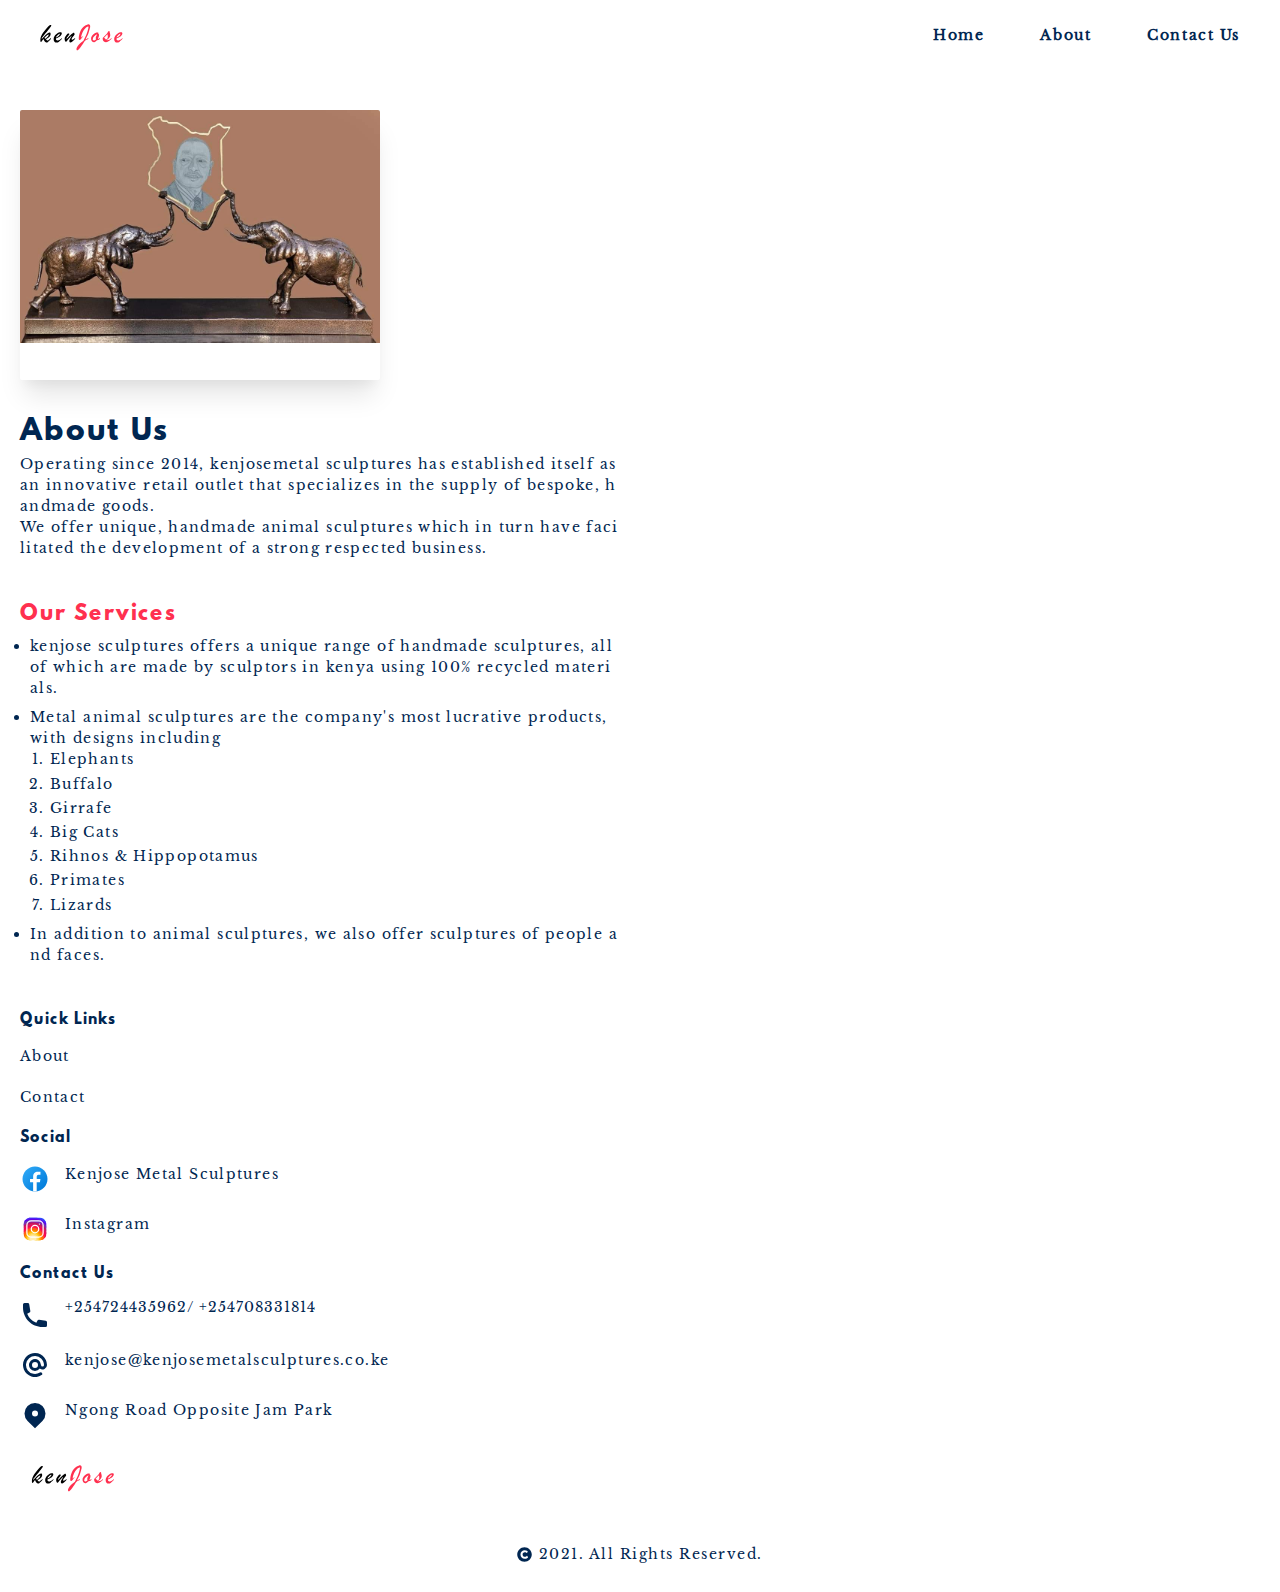
==== about.html @ 7106ee6b "Cleaned up the files for a push" ====
<!DOCTYPE html>
<html lang="en">

<head>
    <meta charset="UTF-8">
    <meta http-equiv="X-UA-Compatible" content="IE=edge">
    <meta name="viewport" content="width=device-width, initial-scale=1.0">
    <title>About | KenJoseMetalSculptures</title>
    <link rel="preconnect" href="https://fonts.googleapis.com">
    <link rel="preconnect" href="https://fonts.gstatic.com" crossorigin>
    <link href="https://fonts.googleapis.com/css2?family=Fira+Sans:wght@300;400;500;900&family=Imprima&display=swap"
        rel="stylesheet">
    <link rel="stylesheet" href="assets/css/style.css">
</head>

<body>

    <!-- header section -->
    <div class="container">

        <header class="header">

            <a href="index.html" class="brand">
                <img src="/assets/images/logos/Artboard 1@2x.svg" alt="logo image">

            </a>

            <img src="/assets/images/icons/menu.svg" alt="menu icon" class="menu">

            <nav class="navigation">
                <ul>
                    <li>
                        <a href="index.html">
                            <img src="/assets/images/icons/home.svg" alt="home icon" class="nav-icons">
                            home
                        </a>
                    </li>

                    <li>
                        <a href="about.html">
                            <img src="/assets/images/icons/about.svg" alt="about icon" class="nav-icons">
                            about
                        </a>
                    </li>

                    <li>
                        <a href="contact.html">
                            <img src="/assets/images/icons/contact.svg" alt="contact icon" class="nav-icons">
                            contact us
                        </a>
                    </li>
                </ul>
            </nav>
        </header>
    </div>

    <!-- main section  -->
    <main class="main">

        <div class="container">
            <div class="col">
                <div class="media about-us">
                    <div class="media-item">
                        <img src="/assets/images/elephant_kenya.jpg" alt="buffalo image">
                    </div>

                    <div class="media-body">
                        <h2 class="h2 about_head">
                            about us
                        </h2>
                        <p>
                            Operating since 2014, kenjosemetal sculptures has established itself as an innovative
                            retail
                            outlet that specializes in the supply of bespoke, handmade goods.
                            <br>
                            We offer unique, handmade animal sculptures which in turn have facilitated the
                            development
                            of a strong respected business.
                        </p>
                    </div>
                </div>
            </div>

            <div class="col">
                <div class="media about-services">
                    <div class="media-body">
                        <h3 class="media-head">
                            our services
                        </h3>

                        <ul class="services">
                            <li>
                                kenjose sculptures offers a unique range of handmade sculptures, all of which are made
                                by sculptors in kenya using 100% recycled materials.
                            </li>
                            <li>
                                Metal animal sculptures are the company's most lucrative products, with designs
                                including
                                <ul class="inner-services">
                                    <li>elephants</li>
                                    <li>buffalo</li>
                                    <li>girrafe</li>
                                    <li>big cats</li>
                                    <li>rihnos & hippopotamus</li>
                                    <li>primates</li>
                                    <li>lizards</li>

                                </ul>
                            </li>

                            <li>
                                In addition to animal sculptures, we also offer sculptures of people and faces.
                            </li>
                        </ul>
                    </div>
                </div>
            </div>
        </div>
    </main>

    <!-- footer section  -->
    <footer class="footer">

        <div class="container">
            <div class="row">
                <div class="col">
                    <div class="quick-links">
                        <h5 class="footer-heading">
                            quick links
                        </h5>

                        <ul>
                            <li>
                                <a href="#">
                                    about
                                </a>
                            </li>
                            <li>
                                <a href="#">
                                    contact
                                </a>
                            </li>
                        </ul>
                    </div>
                </div>

                <div class="col">
                    <div class="quick-links">
                        <h5 class="footer-heading">
                            social
                        </h5>

                        <ul>
                            <li>
                                <a href="https://www.facebook.com/108426881083800/posts/264780918781728/?app=fbl">
                                    <img src="/assets/images/icons/icons8-facebook.svg" alt="facebook icon">
                                    <p>
                                        kenjose metal sculptures
                                    </p>
                                </a>
                            </li>
                            <li>
                                <a href="#">
                                    <img src="/assets/images/icons/icons8-instagram.svg" alt="instagram icon">
                                    <p>
                                        instagram
                                    </p>
                                </a>
                            </li>
                        </ul>
                    </div>
                </div>

                <div class="col">
                    <div class="quick-links">
                        <h5 class="footer-heading">
                            contact us
                        </h5>

                        <ul>
                            <li>
                                <img src="/assets/images/icons/phone.svg" alt="phone icon">
                                <p>
                                    +254724435962/ +254708331814
                                </p>
                            </li>
                            <li class="email">
                                <a href="#">
                                    <img src="/assets/images/icons/mail.svg" alt="mail icon">
                                    <p>
                                        kenjose@kenjosemetalsculptures.co.ke
                                    </p>
                                </a>
                            </li>
                            <li>
                                <a href="#">
                                    <img src="/assets/images/icons/location.svg" alt="location icon">
                                    <p>
                                        Ngong Road opposite Jam park
                                    </p>
                                </a>
                            </li>
                        </ul>
                    </div>
                </div>

                <div class="col">
                    <div class="quick-links">

                        <a href="index.html" class="footer-brand">
                            <img src="/assets/images/logos/Artboard 1@2x.svg" alt="logo image">

                        </a>
                    </div>
                </div>

                <div class="copyright">

                    <img src="/assets/images/icons/copyright-solid (1).svg" alt="copyright icon">
                    <p>
                        2021. all rights reserved.
                    </p>
                </div>
            </div>
        </div>
    </footer>

    <script src="/assets/js/navigation.js"></script>
</body>

</html>
---- assets/css/style.css ----
/* http://meyerweb.com/eric/tools/css/reset/ 
   v2.0 | 20110126
   License: none (public domain)
*/
html,
body,
div,
span,
applet,
object,
iframe,
h1,
h2,
h3,
h4,
h5,
h6,
p,
blockquote,
pre,
a,
abbr,
acronym,
address,
big,
cite,
code,
del,
dfn,
em,
img,
ins,
kbd,
q,
s,
samp,
small,
strike,
strong,
sub,
sup,
tt,
var,
b,
u,
i,
center,
dl,
dt,
dd,
ol,
ul,
li,
fieldset,
form,
label,
legend,
table,
caption,
tbody,
tfoot,
thead,
tr,
th,
td,
article,
aside,
canvas,
details,
embed,
figure,
figcaption,
footer,
header,
hgroup,
menu,
nav,
output,
ruby,
section,
summary,
time,
mark,
audio,
video {
  margin: 0;
  padding: 0;
  border: 0;
  font-size: 100%;
  font: inherit;
  vertical-align: baseline; }

/* HTML5 display-role reset for older browsers */
article,
aside,
details,
figcaption,
figure,
footer,
header,
hgroup,
menu,
nav,
section {
  display: block; }

body {
  line-height: 1; }

ol,
ul {
  list-style: none; }

blockquote,
q {
  quotes: none; }

blockquote:before,
blockquote:after,
q:before,
q:after {
  content: "";
  content: none; }

table {
  border-collapse: collapse;
  border-spacing: 0; }

@font-face {
  font-family: "league";
  src: local("/assets/fonts/leaguespartan.ttf"), url("/assets/fonts/leaguespartan.ttf"); }

@font-face {
  font-family: "libre";
  src: local("/assets/fonts/LibreBaskerville.ttf"), url("/assets/fonts/LibreBaskerville.ttf"); }

*,
*::before,
*::after {
  box-sizing: border-box;
  font-family: "libre", sans-serif;
  color: #002651; }

h1,
h2,
h3,
h4,
h5,
h6 {
  font-family: "league", sans-serif; }

body {
  font-size: 16px;
  color: #002651;
  font-family: "libre", sans-serif; }

a {
  text-decoration: none; }

.container {
  padding-left: 10px;
  padding-right: 10px; }

.container-fluid {
  padding: 0; }

.row::after {
  content: "";
  display: table;
  clear: both; }

[class*="col-"] {
  width: 100%; }

@media only screen and (min-width: 48em) {
  .container {
    padding-left: 20px;
    padding-right: 20px; }
  [class*="col-"] {
    float: left; }
  .col-1-2 {
    width: 50%; }
  .col-1-3 {
    width: 33.3333%; }
  .col-2-3 {
    width: 66.6666%; } }

@media only screen and (min-width: 48em) {
  .col-1-2 {
    width: 50%; } }

.header {
  height: 70px;
  display: flex;
  justify-content: space-between;
  align-items: center;
  position: sticky;
  z-index: 2; }
  .header .menu {
    height: 40px;
    width: 45px; }
  @media only screen and (min-width: 48em) {
    .header .menu {
      display: none; } }

.brand img {
  width: 100px;
  height: 50px; }
  @media only screen and (min-width: 48em) {
    .brand img {
      width: 120px; } }

.navigation {
  position: absolute;
  top: 0;
  left: 0;
  height: 100vh;
  width: 100vw;
  background: white;
  display: none;
  padding-top: 70px;
  margin-right: -10px;
  margin-left: -10px;
  z-index: -1; }
  .navigation .nav-icons {
    width: 19px;
    height: 19px;
    margin-right: 60px; }
  .navigation ul li {
    padding-left: 25px; }
    .navigation ul li a {
      text-transform: capitalize;
      letter-spacing: 1.57px;
      font-weight: bold;
      font-size: 0.9rem;
      padding: 26px 120px 20px 0;
      outline: none;
      display: flex;
      align-items: center; }
  @media only screen and (min-width: 48em) {
    .navigation {
      display: block;
      height: auto;
      width: auto;
      background: none;
      position: relative;
      padding-top: 0;
      margin-right: 0; }
      .navigation .nav-icons {
        display: none; }
      .navigation ul {
        display: flex;
        align-items: center;
        justify-items: center; }
        .navigation ul li {
          padding-left: 1rem; }
          .navigation ul li a {
            padding: 20px; }
            .navigation ul li a:before {
              width: 0;
              height: 3px;
              border-radius: 3px;
              background: #ff304f;
              content: "";
              display: table;
              position: absolute;
              transition: width 0.4s; }
            .navigation ul li a:hover:before {
              width: 55px; }
          .navigation ul li:hover:last-child a:before {
            width: 100px; } }

.media-item {
  width: 340px;
  height: 240px;
  overflow: hidden;
  box-shadow: rgba(0, 0, 0, 0.1) 0px 20px 25px -5px, rgba(0, 0, 0, 0.04) 0px 10px 10px -5px;
  border-radius: 2px; }
  .media-item img {
    width: 100%;
    object-fit: contain;
    object-position: 50% 50%; }

.media-item-large {
  height: 350px;
  width: 340px;
  overflow: hidden; }

@media only screen and (min-width: 48em) {
  .media-item {
    width: 360px;
    height: 270px; }
  .media-item-large {
    height: 320px;
    width: 340px;
    overflow: hidden; } }

.media {
  margin-top: 2.5rem; }
  .media .media-body .about_head {
    margin-top: 2rem; }
  .media .media-body .media-head {
    font-size: 1.25rem;
    font-weight: 500;
    text-transform: capitalize;
    letter-spacing: 1.94px;
    line-height: 30px;
    color: #ff304f;
    margin-top: 1rem;
    margin-bottom: 1rem; }
  .media .media-body p {
    font-size: 0.9rem;
    letter-spacing: 1.37px;
    line-height: 21px; }
  .media .media-body:last-child {
    margin-bottom: 2.8125rem; }
  @media only screen and (min-width: 48em) {
    .media {
      height: 410px; }
      .media .space-down {
        margin-top: 6rem;
        padding-left: 1rem; }
      .media .media-body:last-child {
        margin-bottom: 1rem; } }

@media only screen and (min-width: 48em) {
  .content .media {
    height: 380px; }
  .about-us {
    height: 450px; }
    .about-us .media-body {
      width: 600px;
      word-break: break-all; }
  .about-services .media-body {
    width: 600px;
    word-break: break-all; }
    .about-services .media-body .media-head {
      margin-bottom: 0.4rem; } }

.footer .quick-links .footer-heading {
  font-size: 0.875rem;
  letter-spacing: 1.01px;
  line-height: 21px;
  text-transform: capitalize;
  margin-bottom: 0.9375rem;
  font-weight: bold; }

.footer .quick-links ul li {
  margin-bottom: 1.25rem;
  display: flex;
  font-size: 0.875rem;
  letter-spacing: 1px; }
  .footer .quick-links ul li a {
    text-transform: capitalize;
    letter-spacing: 1.37px;
    line-height: 21px;
    font-size: 0.875rem;
    display: flex;
    width: 300px;
    color: #002651; }
  .footer .quick-links ul li img {
    width: 30px;
    margin-right: 0.9375rem; }

.footer .quick-links .footer-brand img {
  height: 40px; }

.footer .quick-links .email p {
  text-transform: lowercase;
  word-wrap: break-word;
  width: 280px; }

@media only screen and (min-width: 48em) {
  .footer .quick-links .footer-brand img {
    height: 50px; }
  .footer .quick-links .email p {
    width: 350px; }
  .footer .quick-links ul li a {
    width: 320px; } }

@media only screen and (min-width: 75em) {
  .footer .row .col-roll {
    display: flex; } }

.h2 {
  letter-spacing: 2.02px;
  line-height: 42px;
  font-size: 1.75rem;
  text-transform: capitalize; }

.copyright {
  display: flex;
  justify-content: center;
  margin-top: 2.8125rem;
  margin-bottom: 1.875rem;
  text-align: center;
  font-size: 0.875rem;
  letter-spacing: 1.51px; }
  .copyright img {
    width: 15px;
    height: 15px;
    margin-right: 0.4rem; }
  .copyright p {
    text-transform: capitalize; }

.services {
  font-size: 0.9rem;
  letter-spacing: 1.37px;
  line-height: 21px;
  list-style-type: disc;
  padding-left: 10px; }
  .services .inner-services {
    list-style-type: decimal;
    padding-left: 20px;
    text-transform: capitalize; }
  @media only screen and (min-width: 48em) {
    .services li {
      margin-bottom: 0.5rem; }
    .services .inner-services li {
      margin-bottom: 0.2rem; } }

.contact {
  background: #ff7b8f;
  margin-right: -10px;
  margin-left: -10px;
  padding-left: 10px;
  padding-right: 10px;
  height: 500px;
  padding-top: 50px; }
  .contact ul {
    margin-top: 35px; }
    .contact ul li a {
      display: flex;
      align-items: center;
      margin-top: 15px; }
      .contact ul li a img {
        width: 26px;
        height: 26px;
        margin-right: 15px; }
      .contact ul li a p {
        font-size: 0.9rem;
        letter-spacing: 1.37px;
        text-transform: capitalize;
        color: #002651; }
  @media only screen and (min-width: 48em) {
    .contact {
      margin-right: -20px;
      margin-left: -20px;
      padding-left: 20px;
      padding-right: 20px; } }

.email-form {
  height: 700px;
  width: 99%;
  margin: auto;
  border-radius: 5px;
  box-shadow: 5px 5px 45px rgba(0, 0, 0, 0.3);
  background: white;
  position: relative;
  top: -250px; }
  .email-form h3 {
    font-size: 1.125rem;
    text-transform: capitalize;
    font-weight: 600;
    letter-spacing: 1.76px;
    line-height: 27px;
    margin-left: 26px;
    margin-bottom: 30px;
    padding-top: 30px; }
  .email-form form input[type="text"],
  .email-form form input[type="email"],
  .email-form form textarea {
    height: 43px;
    width: 85%;
    border: 1px solid #e2e2e2;
    border-radius: 5px;
    outline: none;
    padding: 15px;
    margin-bottom: 20px;
    display: block;
    margin-right: auto;
    margin-left: auto;
    letter-spacing: 1.18px;
    line-height: 18px;
    background: #f8f8f8;
    font-family: LibreBaskerville;
    font-size: 0.9rem; }
  .email-form form textarea {
    height: 150px; }
  .email-form form button {
    width: 85%;
    display: block;
    margin: auto;
    letter-spacing: 1.18px;
    line-height: 18px;
    font-size: 0.75rem;
    padding-top: 17px;
    padding-bottom: 17px;
    outline: none;
    border: 1px;
    border-radius: 5px;
    background: #ff304f;
    color: white; }
  .email-form hr {
    margin: auto;
    width: 266px;
    margin-top: 50px;
    margin-bottom: 50px;
    border: 1px solid #e2e2e2; }
  .email-form ul {
    margin-left: 26px;
    letter-spacing: 1.37px; }
    .email-form ul li {
      margin-bottom: 0.9375rem;
      display: flex;
      font-size: 0.875rem; }
      .email-form ul li a {
        color: #002651;
        max-width: 280px;
        text-transform: capitalize;
        line-height: 21px;
        font-size: 0.875rem;
        display: flex; }
        .email-form ul li a p {
          word-wrap: break-word;
          max-width: 260px; }
      .email-form ul li img {
        width: 20px;
        height: 20px;
        margin-right: 0.9375rem; }
  @media only screen and (min-width: 48em) {
    .email-form {
      width: 90%; }
      .email-form form input[type="text"],
      .email-form form input[type="email"],
      .email-form form textarea,
      .email-form form button {
        width: 90%; }
      .email-form ul li a {
        max-width: 350px; }
        .email-form ul li a p {
          max-width: 350px; } }

.margin_bottom {
  position: relative;
  margin-top: -18rem;
  height: 100px;
  width: 100%; }

.content {
  margin-right: 10px;
  margin-left: 10px; }
  @media only screen and (min-width: 48em) {
    .content {
      margin-right: 20px;
      margin-left: 20px; } }
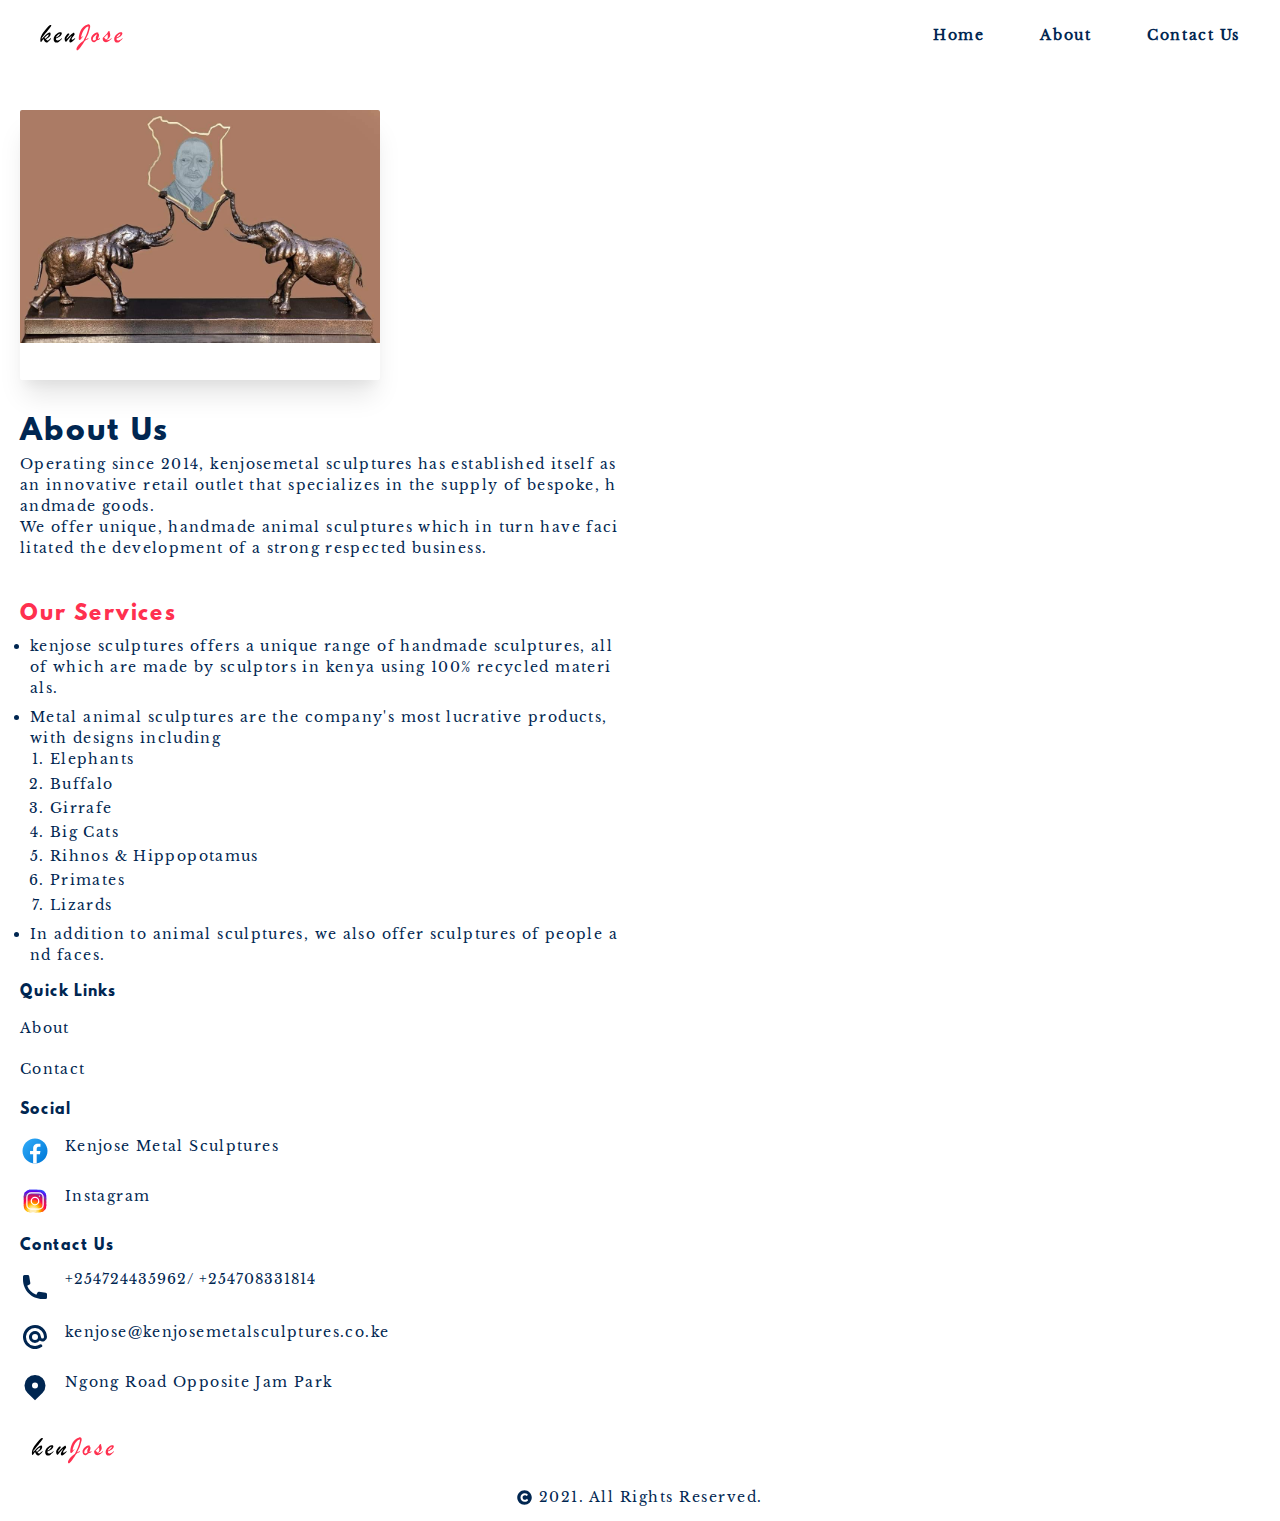
==== commit bb9fc3ae: "Added all components for the small-and-above screen viewport" ====
--- a/about.html
+++ b/about.html
@@ -123,94 +123,95 @@
 
         <div class="container">
             <div class="row">
-                <div class="col">
-                    <div class="quick-links">
-                        <h5 class="footer-heading">
-                            quick links
-                        </h5>
-
-                        <ul>
-                            <li>
-                                <a href="#">
-                                    about
-                                </a>
-                            </li>
-                            <li>
-                                <a href="#">
-                                    contact
-                                </a>
-                            </li>
-                        </ul>
-                    </div>
-                </div>
-
-                <div class="col">
-                    <div class="quick-links">
-                        <h5 class="footer-heading">
-                            social
-                        </h5>
-
-                        <ul>
-                            <li>
-                                <a href="https://www.facebook.com/108426881083800/posts/264780918781728/?app=fbl">
-                                    <img src="/assets/images/icons/icons8-facebook.svg" alt="facebook icon">
+                <div class="col-roll">
+                    <div class="col">
+                        <div class="quick-links">
+                            <h5 class="footer-heading">
+                                quick links
+                            </h5>
+
+                            <ul>
+                                <li>
+                                    <a href="#">
+                                        about
+                                    </a>
+                                </li>
+                                <li>
+                                    <a href="#">
+                                        contact
+                                    </a>
+                                </li>
+                            </ul>
+                        </div>
+                    </div>
+
+                    <div class="col">
+                        <div class="quick-links">
+                            <h5 class="footer-heading">
+                                social
+                            </h5>
+
+                            <ul>
+                                <li>
+                                    <a href="https://www.facebook.com/108426881083800/posts/264780918781728/?app=fbl">
+                                        <img src="/assets/images/icons/icons8-facebook.svg" alt="facebook icon">
+                                        <p>
+                                            kenjose metal sculptures
+                                        </p>
+                                    </a>
+                                </li>
+                                <li>
+                                    <a href="#">
+                                        <img src="/assets/images/icons/icons8-instagram.svg" alt="instagram icon">
+                                        <p>
+                                            instagram
+                                        </p>
+                                    </a>
+                                </li>
+                            </ul>
+                        </div>
+                    </div>
+
+                    <div class="col">
+                        <div class="quick-links">
+                            <h5 class="footer-heading">
+                                contact us
+                            </h5>
+
+                            <ul>
+                                <li>
+                                    <img src="/assets/images/icons/phone.svg" alt="phone icon">
                                     <p>
-                                        kenjose metal sculptures
+                                        +254724435962/ +254708331814
                                     </p>
-                                </a>
-                            </li>
-                            <li>
-                                <a href="#">
-                                    <img src="/assets/images/icons/icons8-instagram.svg" alt="instagram icon">
-                                    <p>
-                                        instagram
-                                    </p>
-                                </a>
-                            </li>
-                        </ul>
-                    </div>
-                </div>
-
-                <div class="col">
-                    <div class="quick-links">
-                        <h5 class="footer-heading">
-                            contact us
-                        </h5>
-
-                        <ul>
-                            <li>
-                                <img src="/assets/images/icons/phone.svg" alt="phone icon">
-                                <p>
-                                    +254724435962/ +254708331814
-                                </p>
-                            </li>
-                            <li class="email">
-                                <a href="#">
-                                    <img src="/assets/images/icons/mail.svg" alt="mail icon">
-                                    <p>
-                                        kenjose@kenjosemetalsculptures.co.ke
-                                    </p>
-                                </a>
-                            </li>
-                            <li>
-                                <a href="#">
-                                    <img src="/assets/images/icons/location.svg" alt="location icon">
-                                    <p>
-                                        Ngong Road opposite Jam park
-                                    </p>
-                                </a>
-                            </li>
-                        </ul>
-                    </div>
-                </div>
-
-                <div class="col">
-                    <div class="quick-links">
-
-                        <a href="index.html" class="footer-brand">
-                            <img src="/assets/images/logos/Artboard 1@2x.svg" alt="logo image">
-
-                        </a>
+                                </li>
+                                <li class="email">
+                                    <a href="#">
+                                        <img src="/assets/images/icons/mail.svg" alt="mail icon">
+                                        <p>
+                                            kenjose@kenjosemetalsculptures.co.ke
+                                        </p>
+                                    </a>
+                                </li>
+                                <li>
+                                    <a href="#">
+                                        <img src="/assets/images/icons/location.svg" alt="location icon">
+                                        <p>
+                                            Ngong Road opposite Jam park
+                                        </p>
+                                    </a>
+                                </li>
+                            </ul>
+                        </div>
+                    </div>
+
+                    <div class="col">
+                        <div class="quick-links">
+                            <a href="index.html" class="footer-brand">
+                                <img src="/assets/images/logos/Artboard 1@2x.svg">
+                            </a>
+                        </div>
+
                     </div>
                 </div>
 
--- a/assets/css/style.css
+++ b/assets/css/style.css
@@ -315,13 +315,11 @@
   .media .media-body:last-child {
     margin-bottom: 2.8125rem; }
   @media only screen and (min-width: 48em) {
-    .media {
-      height: 410px; }
-      .media .space-down {
-        margin-top: 6rem;
-        padding-left: 1rem; }
-      .media .media-body:last-child {
-        margin-bottom: 1rem; } }
+    .media .space-down {
+      margin-top: 6rem;
+      padding-left: 1rem; }
+    .media .media-body:last-child {
+      margin-bottom: 1rem; } }
 
 @media only screen and (min-width: 48em) {
   .content .media {
@@ -378,10 +376,6 @@
   .footer .quick-links ul li a {
     width: 320px; } }
 
-@media only screen and (min-width: 75em) {
-  .footer .row .col-roll {
-    display: flex; } }
-
 .h2 {
   letter-spacing: 2.02px;
   line-height: 42px;
@@ -402,6 +396,11 @@
     margin-right: 0.4rem; }
   .copyright p {
     text-transform: capitalize; }
+  @media only screen and (min-width: 48em) {
+    .copyright {
+      width: 100%;
+      margin: auto;
+      padding: 1rem; } }
 
 .services {
   font-size: 0.9rem;
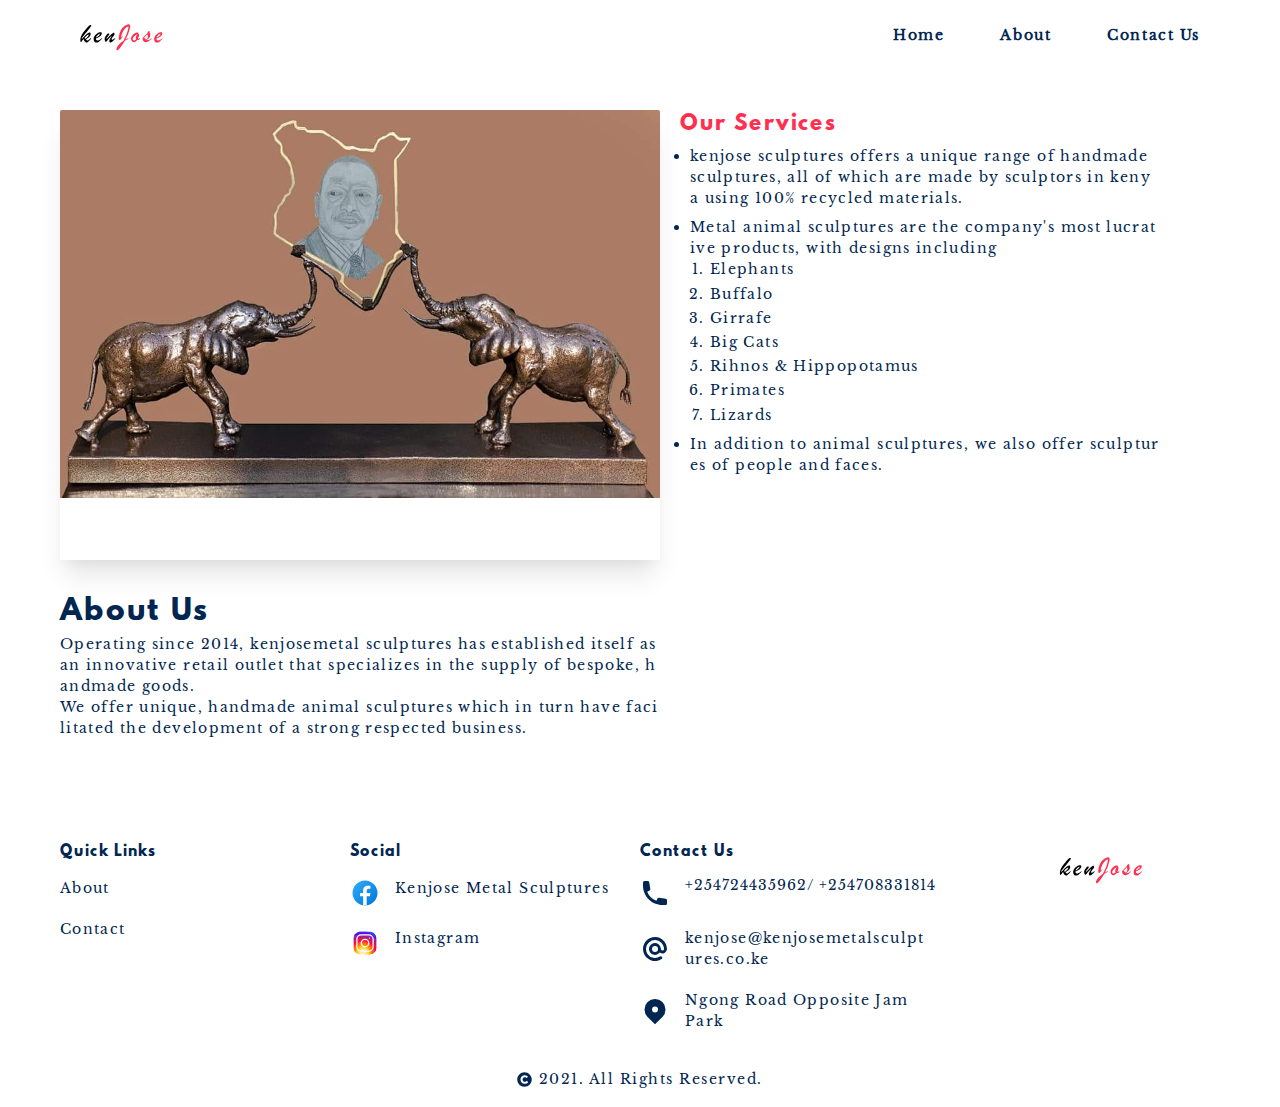
==== commit 0c2224b6: "Added the final components of the largest view" ====
--- a/about.html
+++ b/about.html
@@ -58,7 +58,7 @@
     <main class="main">
 
         <div class="container">
-            <div class="col">
+            <div class="col col-1-2">
                 <div class="media about-us">
                     <div class="media-item">
                         <img src="/assets/images/elephant_kenya.jpg" alt="buffalo image">
@@ -81,7 +81,7 @@
                 </div>
             </div>
 
-            <div class="col">
+            <div class="col col-1-2">
                 <div class="media about-services">
                     <div class="media-body">
                         <h3 class="media-head">
--- a/assets/css/style.css
+++ b/assets/css/style.css
@@ -185,9 +185,16 @@
   .col-2-3 {
     width: 66.6666%; } }
 
-@media only screen and (min-width: 48em) {
+@media only screen and (min-width: 75em) {
+  .col-1-3 {
+    width: 33.3333%; }
+  .col-2-3 {
+    width: 66.6666%; }
   .col-1-2 {
-    width: 50%; } }
+    width: 50%; }
+  .container {
+    max-width: 1200px;
+    margin: auto; } }
 
 .header {
   height: 70px;
@@ -266,9 +273,9 @@
               position: absolute;
               transition: width 0.4s; }
             .navigation ul li a:hover:before {
-              width: 55px; }
+              width: 50px; }
           .navigation ul li:hover:last-child a:before {
-            width: 100px; } }
+            width: 90px; } }
 
 .media-item {
   width: 340px;
@@ -293,6 +300,18 @@
   .media-item-large {
     height: 320px;
     width: 340px;
+    overflow: hidden; } }
+
+@media only screen and (min-width: 75em) {
+  .media-item {
+    width: 360px;
+    height: 280px; }
+    .media-item img {
+      object-fit: cover;
+      object-position: center; }
+  .media-item-large {
+    width: 360px;
+    height: 310px;
     overflow: hidden; } }
 
 .media {
@@ -322,18 +341,29 @@
       margin-bottom: 1rem; } }
 
 @media only screen and (min-width: 48em) {
-  .content .media {
-    height: 380px; }
-  .about-us {
-    height: 450px; }
-    .about-us .media-body {
-      width: 600px;
+  .media.about-us {
+    height: 550px; }
+    .media.about-us .media-body {
+      width: 350px;
       word-break: break-all; }
   .about-services .media-body {
-    width: 600px;
-    word-break: break-all; }
+    width: 380px;
+    word-break: break-all;
+    padding: 0 10px 0 10px; }
     .about-services .media-body .media-head {
       margin-bottom: 0.4rem; } }
+
+@media only screen and (min-width: 75em) {
+  .media.about-us {
+    height: 620px; }
+    .media.about-us .media-item {
+      width: 600px;
+      height: 450px; }
+    .media.about-us .media-body {
+      width: 600px; }
+  .about-services .media-body {
+    width: 500px;
+    margin: 0 30px; } }
 
 .footer .quick-links .footer-heading {
   font-size: 0.875rem;
@@ -369,12 +399,28 @@
   width: 280px; }
 
 @media only screen and (min-width: 48em) {
-  .footer .quick-links .footer-brand img {
-    height: 50px; }
-  .footer .quick-links .email p {
-    width: 350px; }
-  .footer .quick-links ul li a {
-    width: 320px; } }
+  .footer .quick-links {
+    margin-top: 2rem; }
+    .footer .quick-links .footer-brand img {
+      height: 50px; }
+    .footer .quick-links .email p {
+      width: 350px; }
+    .footer .quick-links ul li a {
+      width: 320px; } }
+
+@media only screen and (min-width: 75em) {
+  .footer .row .col-roll {
+    display: flex;
+    flex: 1;
+    margin-top: 5rem; }
+    .footer .row .col-roll .quick-links ul li a {
+      width: 290px;
+      word-wrap: break-all; }
+    .footer .row .col-roll .quick-links .email p {
+      word-wrap: break-all;
+      width: 240px; }
+    .footer .row .col-roll .quick-links .footer-brand img {
+      padding-left: 7rem; } }
 
 .h2 {
   letter-spacing: 2.02px;
@@ -401,6 +447,9 @@
       width: 100%;
       margin: auto;
       padding: 1rem; } }
+  @media only screen and (min-width: 75em) {
+    .copyright {
+      padding: 1.25rem; } }
 
 .services {
   font-size: 0.9rem;
@@ -539,6 +588,9 @@
         max-width: 350px; }
         .email-form ul li a p {
           max-width: 350px; } }
+  @media only screen and (min-width: 75em) {
+    .email-form {
+      width: 80%; } }
 
 .margin_bottom {
   position: relative;
@@ -546,10 +598,15 @@
   height: 100px;
   width: 100%; }
 
-.content {
-  margin-right: 10px;
-  margin-left: 10px; }
-  @media only screen and (min-width: 48em) {
-    .content {
-      margin-right: 20px;
-      margin-left: 20px; } }
+@media only screen and (min-width: 48em) {
+  .content .media {
+    height: 380px; } }
+
+@media only screen and (min-width: 75em) {
+  .content .media {
+    height: 450px; }
+    .content .media .media-item {
+      height: 450px;
+      width: 600px; }
+    .content .media .media-body {
+      width: 500px; } }
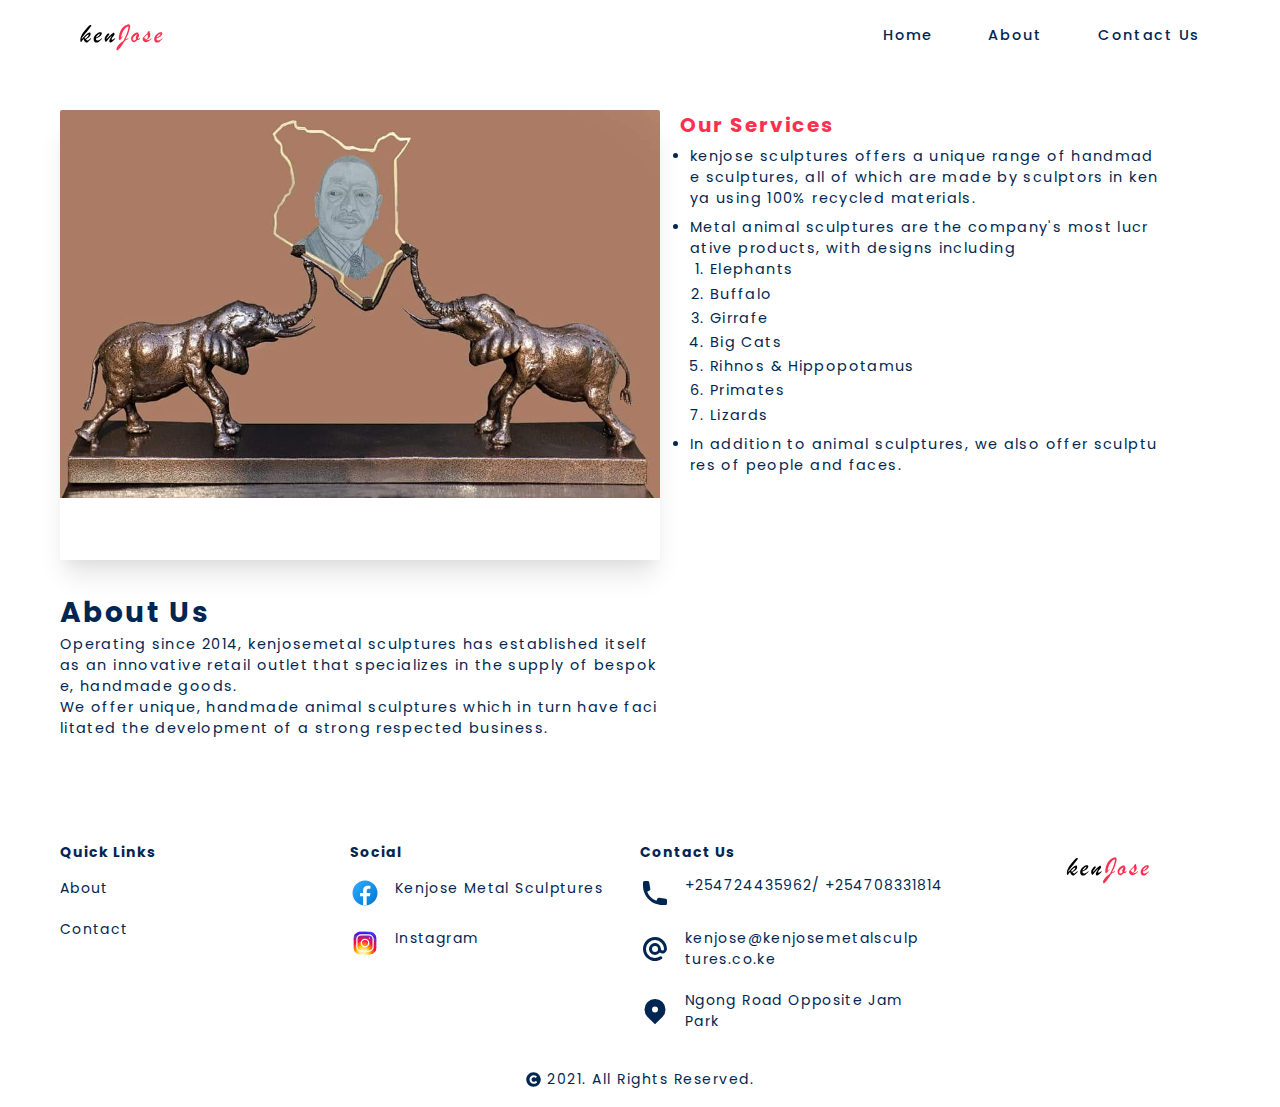
==== commit f3321d14: "Switched fonts" ====
--- a/about.html
+++ b/about.html
@@ -6,10 +6,10 @@
     <meta http-equiv="X-UA-Compatible" content="IE=edge">
     <meta name="viewport" content="width=device-width, initial-scale=1.0">
     <title>About | KenJoseMetalSculptures</title>
+
     <link rel="preconnect" href="https://fonts.googleapis.com">
     <link rel="preconnect" href="https://fonts.gstatic.com" crossorigin>
-    <link href="https://fonts.googleapis.com/css2?family=Fira+Sans:wght@300;400;500;900&family=Imprima&display=swap"
-        rel="stylesheet">
+    <link href="https://fonts.googleapis.com/css2?family=Poppins:wght@400;500;700;900&display=swap" rel="stylesheet">
     <link rel="stylesheet" href="assets/css/style.css">
 </head>
 
--- a/assets/css/style.css
+++ b/assets/css/style.css
@@ -126,19 +126,13 @@
   border-collapse: collapse;
   border-spacing: 0; }
 
-@font-face {
-  font-family: "league";
-  src: local("/assets/fonts/leaguespartan.ttf"), url("/assets/fonts/leaguespartan.ttf"); }
-
-@font-face {
-  font-family: "libre";
-  src: local("/assets/fonts/LibreBaskerville.ttf"), url("/assets/fonts/LibreBaskerville.ttf"); }
-
 *,
 *::before,
 *::after {
   box-sizing: border-box;
-  font-family: "libre", sans-serif;
+  -ms-box-sizing: border-box;
+  -webkit-box-sizing: border-box;
+  font-family: "Poppins", sans-serif;
   color: #002651; }
 
 h1,
@@ -147,12 +141,13 @@
 h4,
 h5,
 h6 {
-  font-family: "league", sans-serif; }
+  font-family: "Poppins", sans-serif;
+  font-weight: 700; }
 
 body {
   font-size: 16px;
   color: #002651;
-  font-family: "libre", sans-serif; }
+  font-family: "Poppins", sans-serif; }
 
 a {
   text-decoration: none; }
@@ -238,7 +233,7 @@
     .navigation ul li a {
       text-transform: capitalize;
       letter-spacing: 1.57px;
-      font-weight: bold;
+      font-weight: 500;
       font-size: 0.9rem;
       padding: 26px 120px 20px 0;
       outline: none;
@@ -320,7 +315,7 @@
     margin-top: 2rem; }
   .media .media-body .media-head {
     font-size: 1.25rem;
-    font-weight: 500;
+    font-weight: 700;
     text-transform: capitalize;
     letter-spacing: 1.94px;
     line-height: 30px;
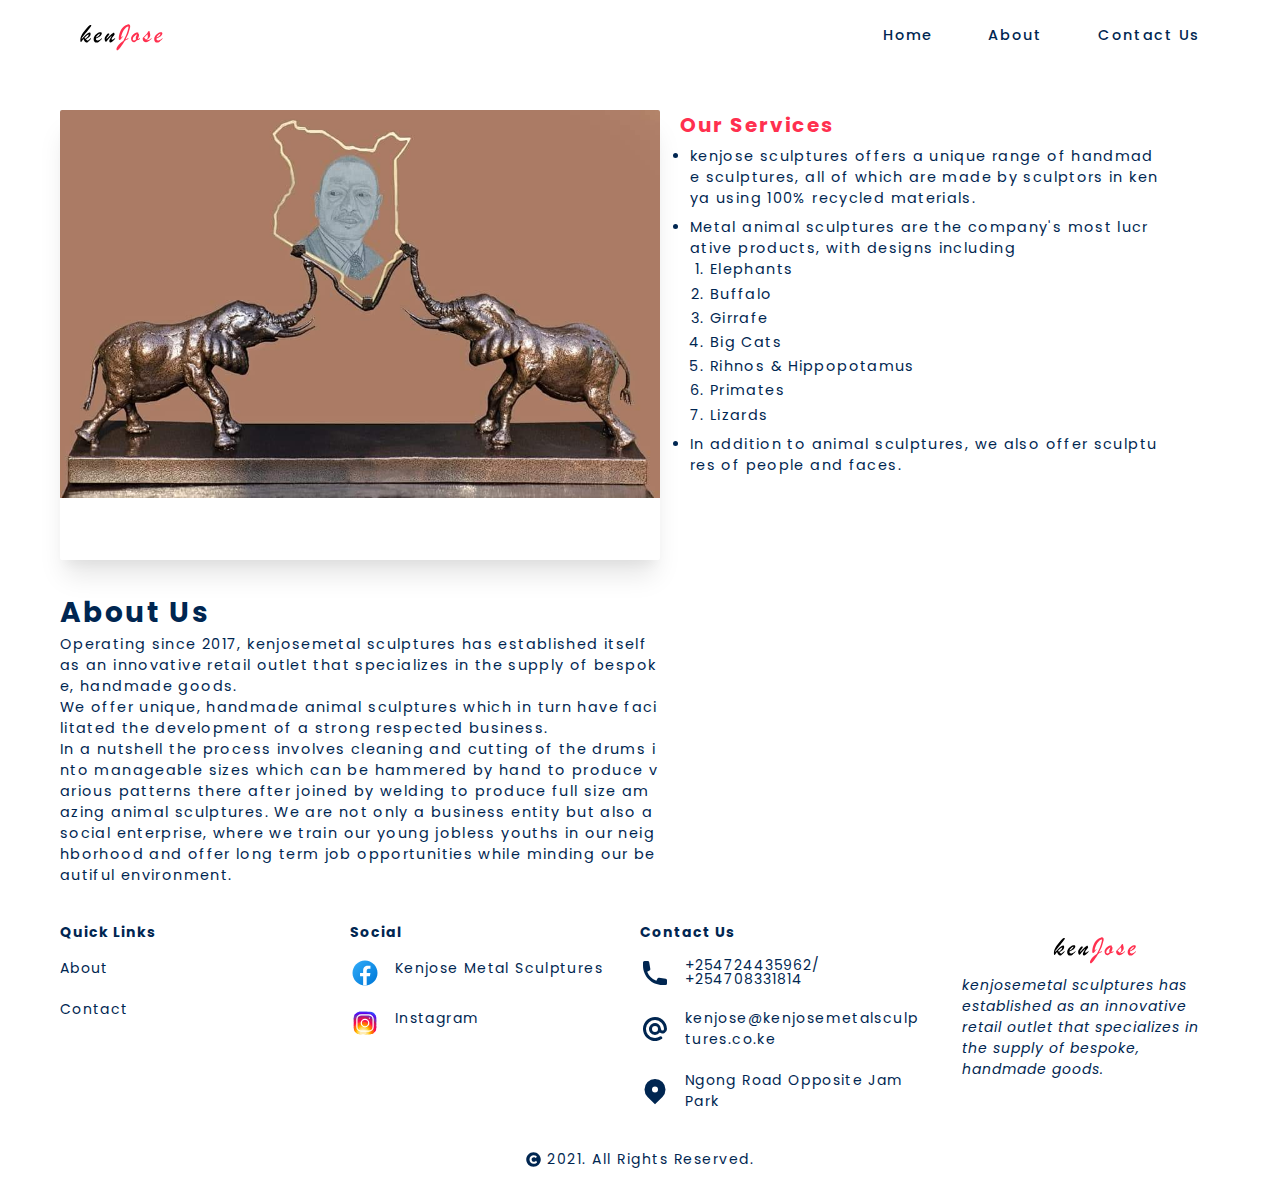
==== commit 1577d8e8: "Edited company details" ====
--- a/about.html
+++ b/about.html
@@ -69,13 +69,15 @@
                             about us
                         </h2>
                         <p>
-                            Operating since 2014, kenjosemetal sculptures has established itself as an innovative
-                            retail
-                            outlet that specializes in the supply of bespoke, handmade goods.
+                            Operating since 2017, kenjosemetal sculptures has established itself as an innovative retail outlet that specializes in the supply of bespoke, handmade goods.
                             <br>
                             We offer unique, handmade animal sculptures which in turn have facilitated the
-                            development
-                            of a strong respected business.
+                            development of a strong respected business.
+                            
+                        </p>
+                        <p>
+                            In a nutshell the process involves cleaning and cutting of the drums into manageable sizes which can be hammered by hand to produce various patterns there after joined by welding to produce full size amazing animal sculptures.
+                            We are not only a business entity but also a social enterprise, where we train our young jobless youths in our neighborhood and offer long term job opportunities while minding our beautiful environment.
                         </p>
                     </div>
                 </div>
@@ -119,7 +121,7 @@
     </main>
 
     <!-- footer section  -->
-    <footer class="footer">
+    <footer class="footer about-footer">
 
         <div class="container">
             <div class="row">
@@ -194,7 +196,7 @@
                                     </a>
                                 </li>
                                 <li>
-                                    <a href="#">
+                                    <a href="https://www.google.com/maps/place/Jampark+plaza/@-1.3013729,36.7529537,18.7z/data=!4m5!3m4!1s0x182f1a443e6f7f55:0x61d65bf95d598fd7!8m2!3d-1.3013449!4d36.7536199" target="_blank">
                                         <img src="/assets/images/icons/location.svg" alt="location icon">
                                         <p>
                                             Ngong Road opposite Jam park
@@ -205,11 +207,15 @@
                         </div>
                     </div>
 
-                    <div class="col">
-                        <div class="quick-links">
+                    <!-- company details  -->
+                    <div class="col">
+                        <div class="quick-links company-details">
                             <a href="index.html" class="footer-brand">
                                 <img src="/assets/images/logos/Artboard 1@2x.svg">
                             </a>
+                            <p>
+                                kenjosemetal sculptures has established as an innovative retail outlet that specializes in the supply of bespoke, handmade goods.
+                            </p>
                         </div>
 
                     </div>
--- a/assets/css/style.css
+++ b/assets/css/style.css
@@ -193,6 +193,9 @@
 
 .header {
   height: 70px;
+  display: -webkit-box;
+  display: -ms-flexbox;
+  display: -webkit-flex;
   display: flex;
   justify-content: space-between;
   align-items: center;
@@ -237,6 +240,9 @@
       font-size: 0.9rem;
       padding: 26px 120px 20px 0;
       outline: none;
+      display: -webkit-box;
+      display: -ms-flexbox;
+      display: -webkit-flex;
       display: flex;
       align-items: center; }
   @media only screen and (min-width: 48em) {
@@ -251,6 +257,9 @@
       .navigation .nav-icons {
         display: none; }
       .navigation ul {
+        display: -webkit-box;
+        display: -ms-flexbox;
+        display: -webkit-flex;
         display: flex;
         align-items: center;
         justify-items: center; }
@@ -378,6 +387,9 @@
     letter-spacing: 1.37px;
     line-height: 21px;
     font-size: 0.875rem;
+    display: -webkit-box;
+    display: -ms-flexbox;
+    display: -webkit-flex;
     display: flex;
     width: 300px;
     color: #002651; }
@@ -405,7 +417,13 @@
 
 @media only screen and (min-width: 75em) {
   .footer .row .col-roll {
+    display: -webkit-box;
+    display: -ms-flexbox;
+    display: -webkit-flex;
     display: flex;
+    -webkit-box-flex: 1;
+    -webkit-flex: 1;
+    -ms-flex: 1;
     flex: 1;
     margin-top: 5rem; }
     .footer .row .col-roll .quick-links ul li a {
@@ -415,7 +433,18 @@
       word-wrap: break-all;
       width: 240px; }
     .footer .row .col-roll .quick-links .footer-brand img {
-      padding-left: 7rem; } }
+      padding-left: 7rem; }
+    .footer .row .col-roll .quick-links.company-details p {
+      font-size: 0.875rem;
+      font-style: italic;
+      letter-spacing: 1.01px;
+      line-height: 21px;
+      padding-left: 2rem;
+      word-wrap: break-all; } }
+
+@media only screen and (min-width: 75em) {
+  .footer.about-footer .col-roll {
+    margin-top: 10rem; } }
 
 .h2 {
   letter-spacing: 2.02px;
@@ -424,6 +453,9 @@
   text-transform: capitalize; }
 
 .copyright {
+  display: -webkit-box;
+  display: -ms-flexbox;
+  display: -webkit-flex;
   display: flex;
   justify-content: center;
   margin-top: 2.8125rem;
@@ -473,6 +505,9 @@
   .contact ul {
     margin-top: 35px; }
     .contact ul li a {
+      display: -webkit-box;
+      display: -ms-flexbox;
+      display: -webkit-flex;
       display: flex;
       align-items: center;
       margin-top: 15px; }
@@ -555,14 +590,20 @@
     letter-spacing: 1.37px; }
     .email-form ul li {
       margin-bottom: 0.9375rem;
-      display: flex;
-      font-size: 0.875rem; }
+      font-size: 0.875rem;
+      display: -webkit-box;
+      display: -ms-flexbox;
+      display: -webkit-flex;
+      display: flex; }
       .email-form ul li a {
         color: #002651;
         max-width: 280px;
         text-transform: capitalize;
         line-height: 21px;
         font-size: 0.875rem;
+        display: -webkit-box;
+        display: -ms-flexbox;
+        display: -webkit-flex;
         display: flex; }
         .email-form ul li a p {
           word-wrap: break-word;
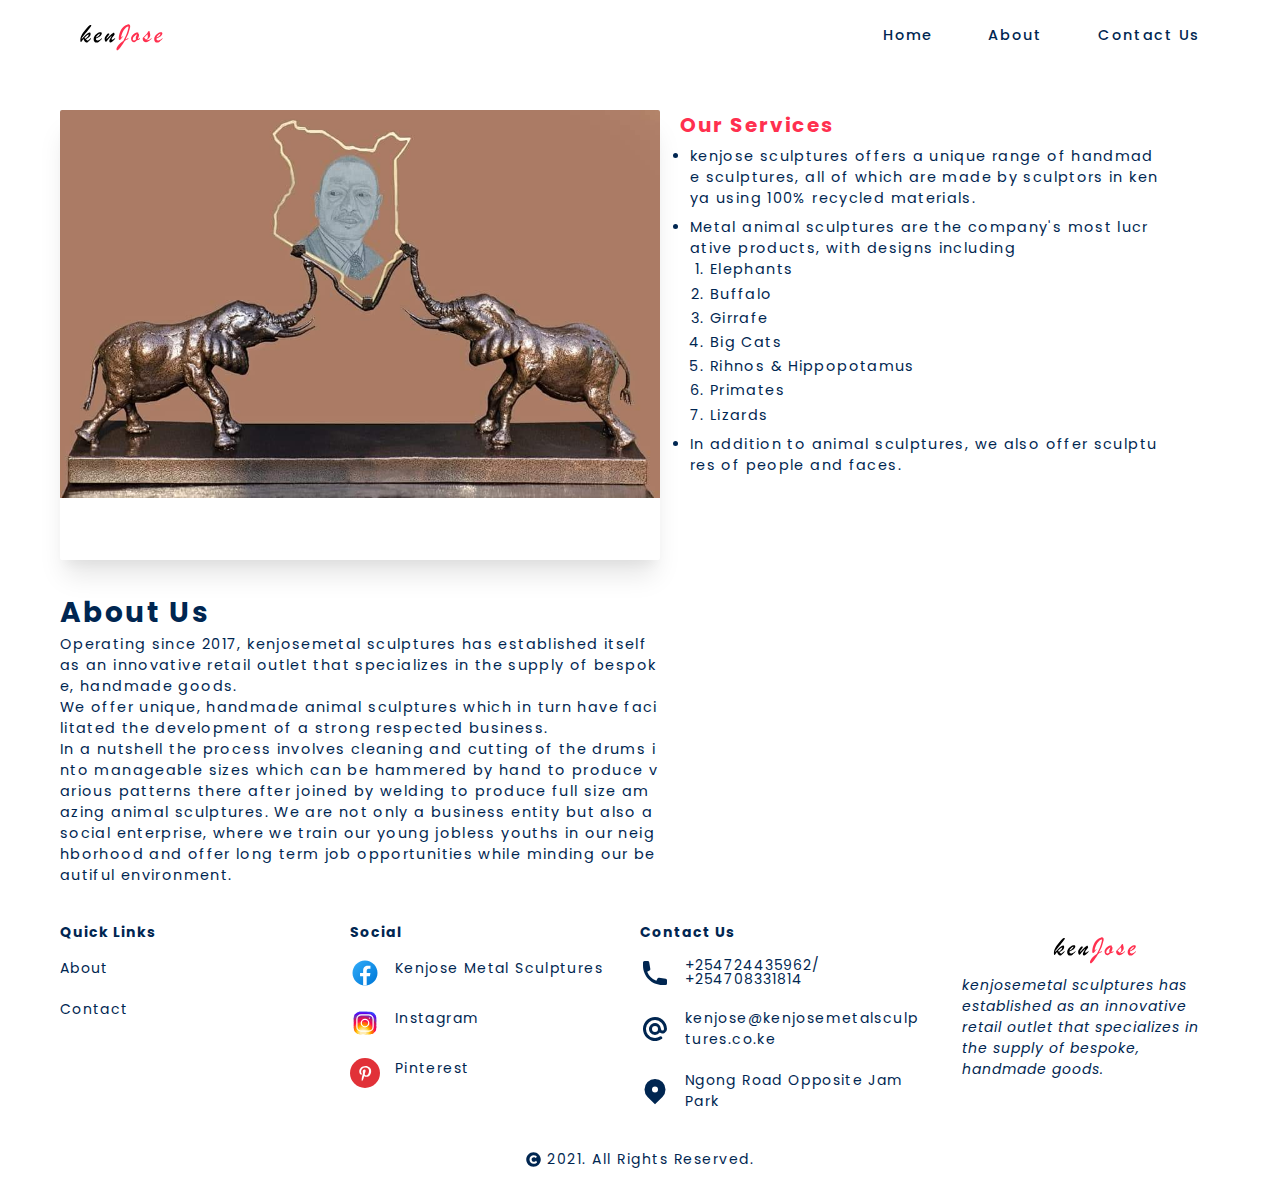
==== commit a54a681c: "Added data details and pinterest link" ====
--- a/about.html
+++ b/about.html
@@ -6,6 +6,13 @@
     <meta http-equiv="X-UA-Compatible" content="IE=edge">
     <meta name="viewport" content="width=device-width, initial-scale=1.0">
     <title>About | KenJoseMetalSculptures</title>
+    <meta name="title" content="kenjose metal sculptures">
+<meta name="description" content="kenjosemetal sculptures has established itself as an innovative retail outlet that specializes in the supply of bespoke, handmade goods.">
+<meta name="keywords" content="metal sculptures, sculptures, bespoke handmade goods, art, metal art, handmade art, recycled metal art">
+<meta name="robots" content="index, follow">
+<meta http-equiv="Content-Type" content="text/html; charset=utf-8">
+<meta name="language" content="English">
+
 
     <link rel="preconnect" href="https://fonts.googleapis.com">
     <link rel="preconnect" href="https://fonts.gstatic.com" crossorigin>
@@ -170,6 +177,14 @@
                                         </p>
                                     </a>
                                 </li>
+                                <li>
+                                    <a href="https://www.pinterest.com/kenjose0780/_saved/">
+                                        <img src="/assets/images/icons/pinterest.svg" alt="pinterest icon">
+                                        <p>
+                                            pinterest
+                                        </p>
+                                    </a>
+                                </li>
                             </ul>
                         </div>
                     </div>
--- a/assets/css/style.css
+++ b/assets/css/style.css
@@ -634,9 +634,17 @@
   height: 100px;
   width: 100%; }
 
+.content .list li {
+  margin-bottom: 1.3rem;
+  letter-spacing: 1.37px;
+  font-size: 0.9rem;
+  font-weight: 500; }
+
 @media only screen and (min-width: 48em) {
   .content .media {
-    height: 380px; } }
+    height: 380px; }
+    .content .media .media-body {
+      padding-left: 2rem; } }
 
 @media only screen and (min-width: 75em) {
   .content .media {
@@ -645,4 +653,8 @@
       height: 450px;
       width: 600px; }
     .content .media .media-body {
-      width: 500px; } }
+      width: 500px; }
+  .content .list li {
+    margin-bottom: 1.3rem;
+    letter-spacing: 1.37px;
+    font-size: 0.9rem; } }
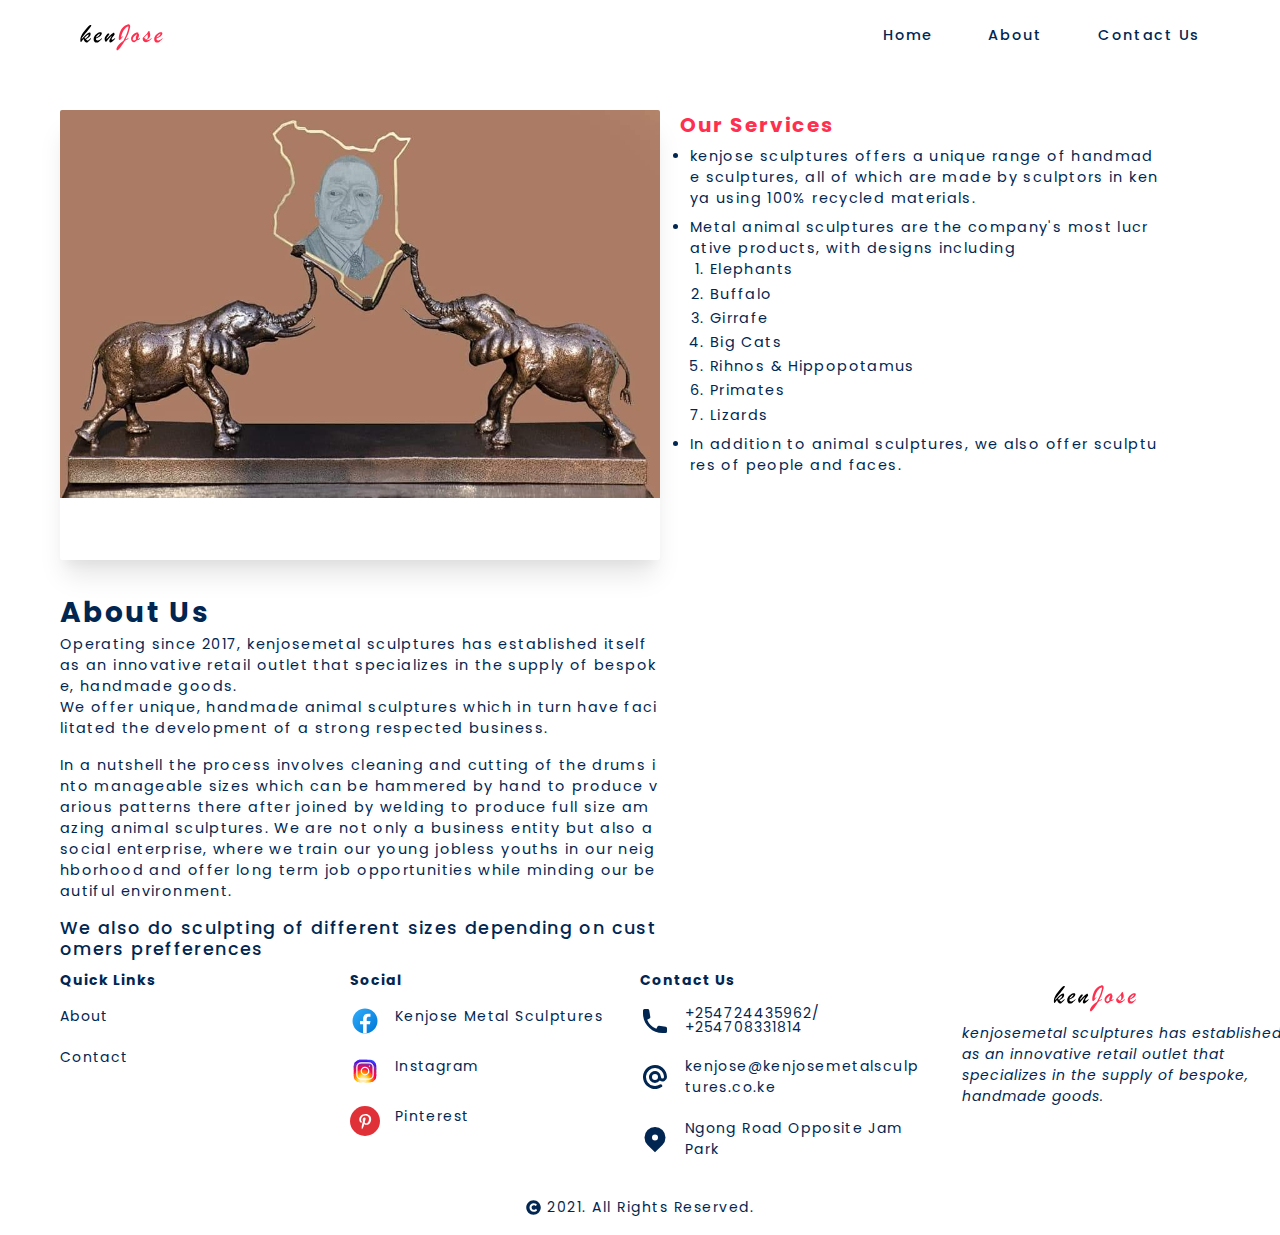
==== commit a8b9c819: "Rectified the footer on the about section and added styling for the company detail section" ====
--- a/about.html
+++ b/about.html
@@ -86,6 +86,9 @@
                             In a nutshell the process involves cleaning and cutting of the drums into manageable sizes which can be hammered by hand to produce various patterns there after joined by welding to produce full size amazing animal sculptures.
                             We are not only a business entity but also a social enterprise, where we train our young jobless youths in our neighborhood and offer long term job opportunities while minding our beautiful environment.
                         </p>
+                        <strong>
+                            We also do sculpting of different sizes depending on customers prefferences
+                        </strong>
                     </div>
                 </div>
             </div>
--- a/assets/css/style.css
+++ b/assets/css/style.css
@@ -334,7 +334,8 @@
   .media .media-body p {
     font-size: 0.9rem;
     letter-spacing: 1.37px;
-    line-height: 21px; }
+    line-height: 21px;
+    padding-bottom: 1rem; }
   .media .media-body:last-child {
     margin-bottom: 2.8125rem; }
   @media only screen and (min-width: 48em) {
@@ -344,11 +345,17 @@
     .media .media-body:last-child {
       margin-bottom: 1rem; } }
 
+.media.about-us .media-body strong {
+  font-weight: 500;
+  font-size: 1.1rem;
+  letter-spacing: 1.37px;
+  line-height: 1.3rem; }
+
 @media only screen and (min-width: 48em) {
   .media.about-us {
     height: 550px; }
     .media.about-us .media-body {
-      width: 350px;
+      width: 380px;
       word-break: break-all; }
   .about-services .media-body {
     width: 380px;
@@ -405,7 +412,18 @@
   word-wrap: break-word;
   width: 280px; }
 
+.footer .quick-links.company-details p {
+  font-size: 0.875rem;
+  font-style: italic;
+  letter-spacing: 1.01px;
+  line-height: 21px;
+  padding-left: 2rem;
+  word-wrap: break-all; }
+
 @media only screen and (min-width: 48em) {
+  .footer .row .col-roll .quick-links.company-details p {
+    width: 360px;
+    margin-bottom: 2rem; }
   .footer .quick-links {
     margin-top: 2rem; }
     .footer .quick-links .footer-brand img {
@@ -442,9 +460,13 @@
       padding-left: 2rem;
       word-wrap: break-all; } }
 
+@media only screen and (min-width: 48em) {
+  .footer.about-footer .col-roll {
+    margin-top: 15rem; } }
+
 @media only screen and (min-width: 75em) {
   .footer.about-footer .col-roll {
-    margin-top: 10rem; } }
+    margin-top: 13rem; } }
 
 .h2 {
   letter-spacing: 2.02px;
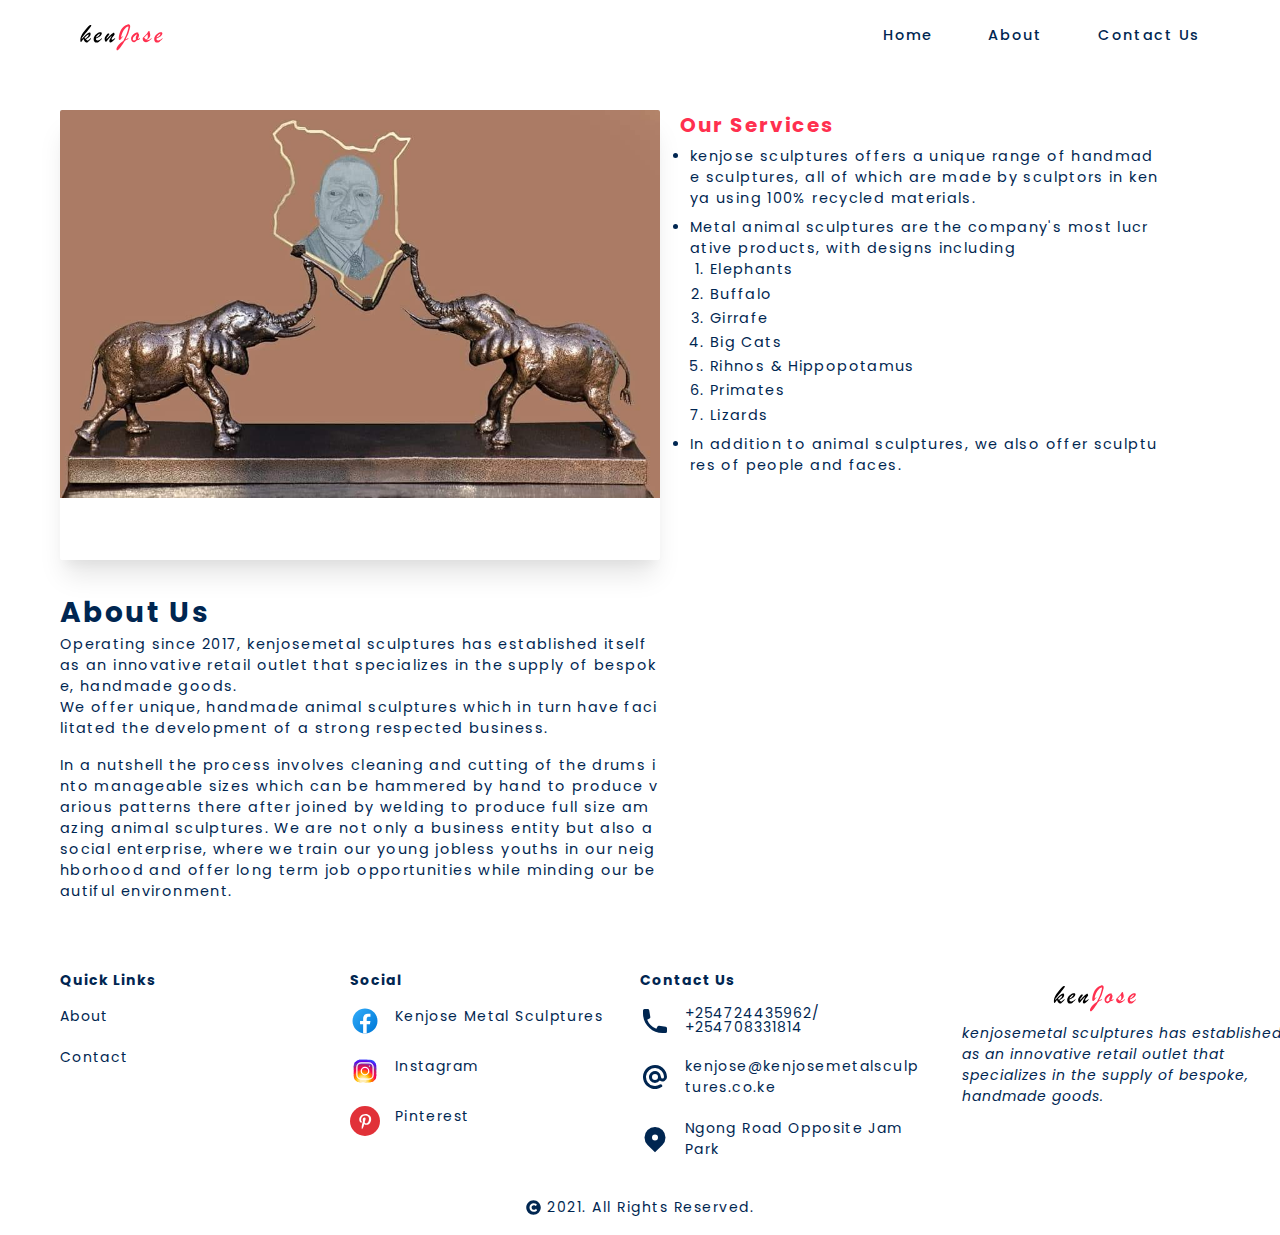
==== commit df33616f: "Add a few changes and live links for the contact and about page" ====
--- a/about.html
+++ b/about.html
@@ -1,256 +1,299 @@
 <!DOCTYPE html>
 <html lang="en">
-
-<head>
-    <meta charset="UTF-8">
-    <meta http-equiv="X-UA-Compatible" content="IE=edge">
-    <meta name="viewport" content="width=device-width, initial-scale=1.0">
-    <title>About | KenJoseMetalSculptures</title>
-    <meta name="title" content="kenjose metal sculptures">
-<meta name="description" content="kenjosemetal sculptures has established itself as an innovative retail outlet that specializes in the supply of bespoke, handmade goods.">
-<meta name="keywords" content="metal sculptures, sculptures, bespoke handmade goods, art, metal art, handmade art, recycled metal art">
-<meta name="robots" content="index, follow">
-<meta http-equiv="Content-Type" content="text/html; charset=utf-8">
-<meta name="language" content="English">
-
-
-    <link rel="preconnect" href="https://fonts.googleapis.com">
-    <link rel="preconnect" href="https://fonts.gstatic.com" crossorigin>
-    <link href="https://fonts.googleapis.com/css2?family=Poppins:wght@400;500;700;900&display=swap" rel="stylesheet">
-    <link rel="stylesheet" href="assets/css/style.css">
-</head>
-
-<body>
-
-    <!-- header section -->
-    <div class="container">
-
-        <header class="header">
-
-            <a href="index.html" class="brand">
-                <img src="/assets/images/logos/Artboard 1@2x.svg" alt="logo image">
-
-            </a>
-
-            <img src="/assets/images/icons/menu.svg" alt="menu icon" class="menu">
-
-            <nav class="navigation">
-                <ul>
-                    <li>
-                        <a href="index.html">
-                            <img src="/assets/images/icons/home.svg" alt="home icon" class="nav-icons">
-                            home
-                        </a>
-                    </li>
-
-                    <li>
-                        <a href="about.html">
-                            <img src="/assets/images/icons/about.svg" alt="about icon" class="nav-icons">
-                            about
-                        </a>
-                    </li>
-
-                    <li>
-                        <a href="contact.html">
-                            <img src="/assets/images/icons/contact.svg" alt="contact icon" class="nav-icons">
-                            contact us
-                        </a>
-                    </li>
-                </ul>
-            </nav>
-        </header>
-    </div>
-
-    <!-- main section  -->
-    <main class="main">
-
+    <head>
+        <meta charset="UTF-8" />
+        <meta http-equiv="X-UA-Compatible" content="IE=edge" />
+        <meta name="viewport" content="width=device-width, initial-scale=1.0" />
+        <title>About | KenJoseMetalSculptures</title>
+        <meta name="title" content="kenjose metal sculptures" />
+        <meta
+            name="description"
+            content="kenjosemetal sculptures has established itself as an innovative retail outlet that specializes in the supply of bespoke, handmade goods."
+        />
+        <meta
+            name="keywords"
+            content="metal sculptures, sculptures, bespoke handmade goods, art, metal art, handmade art, recycled metal art"
+        />
+        <meta name="robots" content="index, follow" />
+        <meta http-equiv="Content-Type" content="text/html; charset=utf-8" />
+        <meta name="language" content="English" />
+
+        <link rel="preconnect" href="https://fonts.googleapis.com" />
+        <link rel="preconnect" href="https://fonts.gstatic.com" crossorigin />
+        <link
+            href="https://fonts.googleapis.com/css2?family=Poppins:wght@400;500;700;900&display=swap"
+            rel="stylesheet"
+        />
+        <link rel="stylesheet" href="css/style.min.css" />
+    </head>
+
+    <body>
+        <!-- header section -->
         <div class="container">
-            <div class="col col-1-2">
-                <div class="media about-us">
-                    <div class="media-item">
-                        <img src="/assets/images/elephant_kenya.jpg" alt="buffalo image">
-                    </div>
-
-                    <div class="media-body">
-                        <h2 class="h2 about_head">
-                            about us
-                        </h2>
-                        <p>
-                            Operating since 2017, kenjosemetal sculptures has established itself as an innovative retail outlet that specializes in the supply of bespoke, handmade goods.
-                            <br>
-                            We offer unique, handmade animal sculptures which in turn have facilitated the
-                            development of a strong respected business.
-                            
-                        </p>
-                        <p>
-                            In a nutshell the process involves cleaning and cutting of the drums into manageable sizes which can be hammered by hand to produce various patterns there after joined by welding to produce full size amazing animal sculptures.
-                            We are not only a business entity but also a social enterprise, where we train our young jobless youths in our neighborhood and offer long term job opportunities while minding our beautiful environment.
-                        </p>
-                        <strong>
-                            We also do sculpting of different sizes depending on customers prefferences
-                        </strong>
+            <header class="header">
+                <a href="index.html" class="brand">
+                    <img
+                        src="/assets/images/logos/Artboard 1@2x.svg"
+                        alt="logo image"
+                    />
+                </a>
+
+                <img
+                    src="/assets/images/icons/menu.svg"
+                    alt="menu icon"
+                    class="menu"
+                />
+
+                <nav class="navigation">
+                    <ul>
+                        <li>
+                            <a href="index.html">
+                                <img
+                                    src="/assets/images/icons/home.svg"
+                                    alt="home icon"
+                                    class="nav-icons"
+                                />
+                                home
+                            </a>
+                        </li>
+
+                        <li>
+                            <a href="about.html">
+                                <img
+                                    src="/assets/images/icons/about.svg"
+                                    alt="about icon"
+                                    class="nav-icons"
+                                />
+                                about
+                            </a>
+                        </li>
+
+                        <li>
+                            <a href="contact.html">
+                                <img
+                                    src="/assets/images/icons/contact.svg"
+                                    alt="contact icon"
+                                    class="nav-icons"
+                                />
+                                contact us
+                            </a>
+                        </li>
+                    </ul>
+                </nav>
+            </header>
+        </div>
+
+        <!-- main section  -->
+        <main class="main">
+            <div class="container">
+                <div class="col col-1-2">
+                    <div class="media about-us">
+                        <div class="media-item">
+                            <img
+                                src="/assets/images/elephant_kenya.jpg"
+                                alt="buffalo image"
+                            />
+                        </div>
+
+                        <div class="media-body">
+                            <h2 class="h2 about_head">about us</h2>
+                            <p>
+                                Operating since 2017, kenjosemetal sculptures
+                                has established itself as an innovative retail
+                                outlet that specializes in the supply of
+                                bespoke, handmade goods.
+                                <br />
+                                We offer unique, handmade animal sculptures
+                                which in turn have facilitated the development
+                                of a strong respected business.
+                            </p>
+                            <p>
+                                In a nutshell the process involves cleaning and
+                                cutting of the drums into manageable sizes which
+                                can be hammered by hand to produce various
+                                patterns there after joined by welding to
+                                produce full size amazing animal sculptures. We
+                                are not only a business entity but also a social
+                                enterprise, where we train our young jobless
+                                youths in our neighborhood and offer long term
+                                job opportunities while minding our beautiful
+                                environment.
+                            </p>
+                            <!-- <p>
+                                <strong>
+                                    We also do sculpting of different sizes
+                                    depending on customers prefferences
+                                </strong>
+                            </p> -->
+                        </div>
+                    </div>
+                </div>
+
+                <div class="col col-1-2">
+                    <div class="media about-services">
+                        <div class="media-body">
+                            <h3 class="media-head">our services</h3>
+
+                            <ul class="services">
+                                <li>
+                                    kenjose sculptures offers a unique range of
+                                    handmade sculptures, all of which are made
+                                    by sculptors in kenya using 100% recycled
+                                    materials.
+                                </li>
+                                <li>
+                                    Metal animal sculptures are the company's
+                                    most lucrative products, with designs
+                                    including
+                                    <ul class="inner-services">
+                                        <li>elephants</li>
+                                        <li>buffalo</li>
+                                        <li>girrafe</li>
+                                        <li>big cats</li>
+                                        <li>rihnos & hippopotamus</li>
+                                        <li>primates</li>
+                                        <li>lizards</li>
+                                    </ul>
+                                </li>
+
+                                <li>
+                                    In addition to animal sculptures, we also
+                                    offer sculptures of people and faces.
+                                </li>
+                            </ul>
+                        </div>
                     </div>
                 </div>
             </div>
-
-            <div class="col col-1-2">
-                <div class="media about-services">
-                    <div class="media-body">
-                        <h3 class="media-head">
-                            our services
-                        </h3>
-
-                        <ul class="services">
-                            <li>
-                                kenjose sculptures offers a unique range of handmade sculptures, all of which are made
-                                by sculptors in kenya using 100% recycled materials.
-                            </li>
-                            <li>
-                                Metal animal sculptures are the company's most lucrative products, with designs
-                                including
-                                <ul class="inner-services">
-                                    <li>elephants</li>
-                                    <li>buffalo</li>
-                                    <li>girrafe</li>
-                                    <li>big cats</li>
-                                    <li>rihnos & hippopotamus</li>
-                                    <li>primates</li>
-                                    <li>lizards</li>
-
+        </main>
+
+        <!-- footer section  -->
+        <footer class="footer about-footer">
+            <div class="container">
+                <div class="row">
+                    <div class="col-roll">
+                        <div class="col">
+                            <div class="quick-links">
+                                <h5 class="footer-heading">quick links</h5>
+
+                                <ul>
+                                    <li>
+                                        <a href="#"> about </a>
+                                    </li>
+                                    <li>
+                                        <a href="./contact.html"> contact </a>
+                                    </li>
                                 </ul>
-                            </li>
-
-                            <li>
-                                In addition to animal sculptures, we also offer sculptures of people and faces.
-                            </li>
-                        </ul>
+                            </div>
+                        </div>
+
+                        <div class="col">
+                            <div class="quick-links">
+                                <h5 class="footer-heading">social</h5>
+
+                                <ul>
+                                    <li>
+                                        <a
+                                            href="https://www.facebook.com/108426881083800/posts/264780918781728/?app=fbl"
+                                        >
+                                            <img
+                                                src="/assets/images/icons/icons8-facebook.svg"
+                                                alt="facebook icon"
+                                            />
+                                            <p>kenjose metal sculptures</p>
+                                        </a>
+                                    </li>
+                                    <li>
+                                        <a href="#">
+                                            <img
+                                                src="/assets/images/icons/icons8-instagram.svg"
+                                                alt="instagram icon"
+                                            />
+                                            <p>instagram</p>
+                                        </a>
+                                    </li>
+                                    <li>
+                                        <a
+                                            href="https://www.pinterest.com/kenjose0780/_saved/"
+                                        >
+                                            <img
+                                                src="/assets/images/icons/pinterest.svg"
+                                                alt="pinterest icon"
+                                            />
+                                            <p>pinterest</p>
+                                        </a>
+                                    </li>
+                                </ul>
+                            </div>
+                        </div>
+
+                        <div class="col">
+                            <div class="quick-links">
+                                <h5 class="footer-heading">contact us</h5>
+
+                                <ul>
+                                    <li>
+                                        <img
+                                            src="/assets/images/icons/phone.svg"
+                                            alt="phone icon"
+                                        />
+                                        <p>+254724435962/ +254708331814</p>
+                                    </li>
+                                    <li class="email">
+                                        <a href="#">
+                                            <img
+                                                src="/assets/images/icons/mail.svg"
+                                                alt="mail icon"
+                                            />
+                                            <p>
+                                                kenjose@kenjosemetalsculptures.co.ke
+                                            </p>
+                                        </a>
+                                    </li>
+                                    <li>
+                                        <a
+                                            href="https://www.google.com/maps/place/Jampark+plaza/@-1.3013729,36.7529537,18.7z/data=!4m5!3m4!1s0x182f1a443e6f7f55:0x61d65bf95d598fd7!8m2!3d-1.3013449!4d36.7536199"
+                                            target="_blank"
+                                        >
+                                            <img
+                                                src="/assets/images/icons/location.svg"
+                                                alt="location icon"
+                                            />
+                                            <p>Ngong Road opposite Jam park</p>
+                                        </a>
+                                    </li>
+                                </ul>
+                            </div>
+                        </div>
+
+                        <!-- company details  -->
+                        <div class="col">
+                            <div class="quick-links company-details">
+                                <a href="index.html" class="footer-brand">
+                                    <img
+                                        src="/assets/images/logos/Artboard 1@2x.svg"
+                                    />
+                                </a>
+                                <p>
+                                    kenjosemetal sculptures has established as
+                                    an innovative retail outlet that specializes
+                                    in the supply of bespoke, handmade goods.
+                                </p>
+                            </div>
+                        </div>
+                    </div>
+
+                    <div class="copyright">
+                        <img
+                            src="/assets/images/icons/copyright-solid (1).svg"
+                            alt="copyright icon"
+                        />
+                        <p>2021. all rights reserved.</p>
                     </div>
                 </div>
             </div>
-        </div>
-    </main>
-
-    <!-- footer section  -->
-    <footer class="footer about-footer">
-
-        <div class="container">
-            <div class="row">
-                <div class="col-roll">
-                    <div class="col">
-                        <div class="quick-links">
-                            <h5 class="footer-heading">
-                                quick links
-                            </h5>
-
-                            <ul>
-                                <li>
-                                    <a href="#">
-                                        about
-                                    </a>
-                                </li>
-                                <li>
-                                    <a href="#">
-                                        contact
-                                    </a>
-                                </li>
-                            </ul>
-                        </div>
-                    </div>
-
-                    <div class="col">
-                        <div class="quick-links">
-                            <h5 class="footer-heading">
-                                social
-                            </h5>
-
-                            <ul>
-                                <li>
-                                    <a href="https://www.facebook.com/108426881083800/posts/264780918781728/?app=fbl">
-                                        <img src="/assets/images/icons/icons8-facebook.svg" alt="facebook icon">
-                                        <p>
-                                            kenjose metal sculptures
-                                        </p>
-                                    </a>
-                                </li>
-                                <li>
-                                    <a href="#">
-                                        <img src="/assets/images/icons/icons8-instagram.svg" alt="instagram icon">
-                                        <p>
-                                            instagram
-                                        </p>
-                                    </a>
-                                </li>
-                                <li>
-                                    <a href="https://www.pinterest.com/kenjose0780/_saved/">
-                                        <img src="/assets/images/icons/pinterest.svg" alt="pinterest icon">
-                                        <p>
-                                            pinterest
-                                        </p>
-                                    </a>
-                                </li>
-                            </ul>
-                        </div>
-                    </div>
-
-                    <div class="col">
-                        <div class="quick-links">
-                            <h5 class="footer-heading">
-                                contact us
-                            </h5>
-
-                            <ul>
-                                <li>
-                                    <img src="/assets/images/icons/phone.svg" alt="phone icon">
-                                    <p>
-                                        +254724435962/ +254708331814
-                                    </p>
-                                </li>
-                                <li class="email">
-                                    <a href="#">
-                                        <img src="/assets/images/icons/mail.svg" alt="mail icon">
-                                        <p>
-                                            kenjose@kenjosemetalsculptures.co.ke
-                                        </p>
-                                    </a>
-                                </li>
-                                <li>
-                                    <a href="https://www.google.com/maps/place/Jampark+plaza/@-1.3013729,36.7529537,18.7z/data=!4m5!3m4!1s0x182f1a443e6f7f55:0x61d65bf95d598fd7!8m2!3d-1.3013449!4d36.7536199" target="_blank">
-                                        <img src="/assets/images/icons/location.svg" alt="location icon">
-                                        <p>
-                                            Ngong Road opposite Jam park
-                                        </p>
-                                    </a>
-                                </li>
-                            </ul>
-                        </div>
-                    </div>
-
-                    <!-- company details  -->
-                    <div class="col">
-                        <div class="quick-links company-details">
-                            <a href="index.html" class="footer-brand">
-                                <img src="/assets/images/logos/Artboard 1@2x.svg">
-                            </a>
-                            <p>
-                                kenjosemetal sculptures has established as an innovative retail outlet that specializes in the supply of bespoke, handmade goods.
-                            </p>
-                        </div>
-
-                    </div>
-                </div>
-
-                <div class="copyright">
-
-                    <img src="/assets/images/icons/copyright-solid (1).svg" alt="copyright icon">
-                    <p>
-                        2021. all rights reserved.
-                    </p>
-                </div>
-            </div>
-        </div>
-    </footer>
-
-    <script src="/assets/js/navigation.js"></script>
-</body>
-
-</html>+        </footer>
+
+        <script src="/assets/js/navigation.js"></script>
+    </body>
+</html>
--- a/css/style.min.css
+++ b/css/style.min.css
@@ -0,0 +1,2 @@
+html,body,div,span,applet,object,iframe,h1,h2,h3,h4,h5,h6,p,blockquote,pre,a,abbr,acronym,address,big,cite,code,del,dfn,em,img,ins,kbd,q,s,samp,small,strike,strong,sub,sup,tt,var,b,u,i,center,dl,dt,dd,ol,ul,li,fieldset,form,label,legend,table,caption,tbody,tfoot,thead,tr,th,td,article,aside,canvas,details,embed,figure,figcaption,footer,header,hgroup,menu,nav,output,ruby,section,summary,time,mark,audio,video{margin:0;padding:0;border:0;font-size:100%;font:inherit;vertical-align:baseline}article,aside,details,figcaption,figure,footer,header,hgroup,menu,nav,section{display:block}body{line-height:1}ol,ul{list-style:none}blockquote,q{quotes:none}blockquote:before,blockquote:after,q:before,q:after{content:"";content:none}table{border-collapse:collapse;border-spacing:0}*,*::before,*::after{box-sizing:border-box;-ms-box-sizing:border-box;-webkit-box-sizing:border-box;font-family:"Poppins", sans-serif;color:#002651}h1,h2,h3,h4,h5,h6{font-family:"Poppins", sans-serif;font-weight:700}body{font-size:16px;color:#002651;font-family:"Poppins", sans-serif}a{text-decoration:none}.container{padding-left:10px;padding-right:10px}.container-fluid{padding:0}.row::after{content:"";display:table;clear:both}[class*="col-"]{width:100%}@media only screen and (min-width: 48em){.container{padding-left:20px;padding-right:20px}[class*="col-"]{float:left}.col-1-2{width:50%}.col-1-3{width:33.3333%}.col-2-3{width:66.6666%}}@media only screen and (min-width: 75em){.col-1-3{width:33.3333%}.col-2-3{width:66.6666%}.col-1-2{width:50%}.container{max-width:1200px;margin:auto}}.header{height:70px;display:-webkit-box;display:-ms-flexbox;display:flex;-webkit-box-pack:justify;-ms-flex-pack:justify;justify-content:space-between;-webkit-box-align:center;-ms-flex-align:center;align-items:center;position:-webkit-sticky;position:sticky;z-index:2}.header .menu{height:40px;width:45px}@media only screen and (min-width: 48em){.header .menu{display:none}}.brand img{width:100px;height:50px}@media only screen and (min-width: 48em){.brand img{width:120px}}.navigation{position:absolute;top:0;left:0;height:100vh;width:100vw;background:white;display:none;padding-top:70px;margin-right:-10px;margin-left:-10px;z-index:-1}.navigation .nav-icons{width:19px;height:19px;margin-right:60px}.navigation ul li{padding-left:25px}.navigation ul li a{text-transform:capitalize;letter-spacing:1.57px;font-weight:500;font-size:0.9rem;padding:26px 120px 20px 0;outline:none;display:-webkit-box;display:-ms-flexbox;display:flex;-webkit-box-align:center;-ms-flex-align:center;align-items:center}@media only screen and (min-width: 48em){.navigation{display:block;height:auto;width:auto;background:none;position:relative;padding-top:0;margin-right:0}.navigation .nav-icons{display:none}.navigation ul{display:-webkit-box;display:-ms-flexbox;display:flex;-webkit-box-align:center;-ms-flex-align:center;align-items:center;justify-items:center}.navigation ul li{padding-left:1rem}.navigation ul li a{padding:20px}.navigation ul li a:before{width:0;height:3px;border-radius:3px;background:#ff304f;content:"";display:table;position:absolute;-webkit-transition:width 0.4s;transition:width 0.4s}.navigation ul li a:hover:before{width:50px}.navigation ul li:hover:last-child a:before{width:90px}}.media-item{width:340px;height:240px;overflow:hidden;-webkit-box-shadow:rgba(0,0,0,0.1) 0px 20px 25px -5px,rgba(0,0,0,0.04) 0px 10px 10px -5px;box-shadow:rgba(0,0,0,0.1) 0px 20px 25px -5px,rgba(0,0,0,0.04) 0px 10px 10px -5px;border-radius:2px}.media-item img{width:100%;-o-object-fit:contain;object-fit:contain;-o-object-position:50% 50%;object-position:50% 50%}.media-item-large{height:350px;width:340px;overflow:hidden}@media only screen and (min-width: 48em){.media-item{width:360px;height:270px}.media-item-large{height:320px;width:340px;overflow:hidden}}@media only screen and (min-width: 75em){.media-item{width:360px;height:280px}.media-item img{-o-object-fit:cover;object-fit:cover;-o-object-position:center;object-position:center}.media-item-large{width:360px;height:310px;overflow:hidden}}.media{margin-top:2.5rem}.media .media-body .about_head{margin-top:2rem}.media .media-body .media-head{font-size:1.25rem;font-weight:700;text-transform:capitalize;letter-spacing:1.94px;line-height:30px;color:#ff304f;margin-top:1rem;margin-bottom:1rem}.media .media-body p{font-size:0.9rem;letter-spacing:1.37px;line-height:21px;padding-bottom:1rem}.media .media-body:last-child{margin-bottom:2.8125rem}@media only screen and (min-width: 48em){.media .space-down{margin-top:6rem;padding-left:1rem}.media .media-body:last-child{margin-bottom:1rem}}.media.about-us .media-body strong{font-weight:500;font-size:1.1rem;letter-spacing:1.37px;line-height:1.3rem}@media only screen and (min-width: 48em){.media.about-us{height:550px}.media.about-us .media-body{width:380px;word-break:break-all}.about-services .media-body{width:380px;word-break:break-all;padding:0 10px 0 10px}.about-services .media-body .media-head{margin-bottom:0.4rem}}@media only screen and (min-width: 75em){.media.about-us{height:620px}.media.about-us .media-item{width:600px;height:450px}.media.about-us .media-body{width:600px}.about-services .media-body{width:500px;margin:0 30px}}.footer .quick-links .footer-heading{font-size:0.875rem;letter-spacing:1.01px;line-height:21px;text-transform:capitalize;margin-bottom:0.9375rem;font-weight:bold}.footer .quick-links ul li{margin-bottom:1.25rem;display:-webkit-box;display:-ms-flexbox;display:flex;font-size:0.875rem;letter-spacing:1px}.footer .quick-links ul li a{text-transform:capitalize;letter-spacing:1.37px;line-height:21px;font-size:0.875rem;display:-webkit-box;display:-ms-flexbox;display:flex;width:300px;color:#002651}.footer .quick-links ul li img{width:30px;margin-right:0.9375rem}.footer .quick-links .footer-brand img{height:40px}.footer .quick-links .email p{text-transform:lowercase;word-wrap:break-word;width:280px}.footer .quick-links.company-details p{font-size:0.875rem;font-style:italic;letter-spacing:1.01px;line-height:21px;padding-left:2rem;word-wrap:break-all}@media only screen and (min-width: 48em){.footer .row .col-roll .quick-links.company-details p{width:360px;margin-bottom:2rem}.footer .quick-links{margin-top:2rem}.footer .quick-links .footer-brand img{height:50px}.footer .quick-links .email p{width:350px}.footer .quick-links ul li a{width:320px}}@media only screen and (min-width: 75em){.footer .row .col-roll{display:-webkit-box;display:-ms-flexbox;display:flex;-webkit-box-flex:1;-ms-flex:1;flex:1;margin-top:5rem}.footer .row .col-roll .quick-links ul li a{width:290px;word-wrap:break-all}.footer .row .col-roll .quick-links .email p{word-wrap:break-all;width:240px}.footer .row .col-roll .quick-links .footer-brand img{padding-left:7rem}.footer .row .col-roll .quick-links.company-details p{font-size:0.875rem;font-style:italic;letter-spacing:1.01px;line-height:21px;padding-left:2rem;word-wrap:break-all}}@media only screen and (min-width: 48em){.footer.about-footer .col-roll{margin-top:15rem}}@media only screen and (min-width: 75em){.footer.about-footer .col-roll{margin-top:13rem}}.h2{letter-spacing:2.02px;line-height:42px;font-size:1.75rem;text-transform:capitalize}.copyright{display:-webkit-box;display:-ms-flexbox;display:flex;-webkit-box-pack:center;-ms-flex-pack:center;justify-content:center;margin-top:2.8125rem;margin-bottom:1.875rem;text-align:center;font-size:0.875rem;letter-spacing:1.51px}.copyright img{width:15px;height:15px;margin-right:0.4rem}.copyright p{text-transform:capitalize}@media only screen and (min-width: 48em){.copyright{width:100%;margin:auto;padding:1rem}}@media only screen and (min-width: 75em){.copyright{padding:1.25rem}}.services{font-size:0.9rem;letter-spacing:1.37px;line-height:21px;list-style-type:disc;padding-left:10px}.services .inner-services{list-style-type:decimal;padding-left:20px;text-transform:capitalize}@media only screen and (min-width: 48em){.services li{margin-bottom:0.5rem}.services .inner-services li{margin-bottom:0.2rem}}.contact{background:#ff7b8f;margin-right:-10px;margin-left:-10px;padding-left:10px;padding-right:10px;height:500px;padding-top:50px}.contact ul{margin-top:35px}.contact ul li a{display:-webkit-box;display:-ms-flexbox;display:flex;-webkit-box-align:center;-ms-flex-align:center;align-items:center;margin-top:15px}.contact ul li a img{width:26px;height:26px;margin-right:15px}.contact ul li a p{font-size:0.9rem;letter-spacing:1.37px;text-transform:capitalize;color:#002651}@media only screen and (min-width: 48em){.contact{margin-right:-20px;margin-left:-20px;padding-left:20px;padding-right:20px}}.email-form{height:700px;width:99%;margin:auto;border-radius:5px;-webkit-box-shadow:5px 5px 45px rgba(0,0,0,0.3);box-shadow:5px 5px 45px rgba(0,0,0,0.3);background:white;position:relative;top:-250px}.email-form h3{font-size:1.125rem;text-transform:capitalize;font-weight:600;letter-spacing:1.76px;line-height:27px;margin-left:26px;margin-bottom:30px;padding-top:30px}.email-form form input[type="text"],.email-form form input[type="email"],.email-form form textarea{height:43px;width:85%;border:1px solid #e2e2e2;border-radius:5px;outline:none;padding:15px;margin-bottom:20px;display:block;margin-right:auto;margin-left:auto;letter-spacing:1.18px;line-height:18px;background:#f8f8f8;font-family:LibreBaskerville;font-size:0.9rem}.email-form form textarea{height:150px}.email-form form button{width:85%;display:block;margin:auto;letter-spacing:1.18px;line-height:18px;font-size:0.75rem;padding-top:17px;padding-bottom:17px;outline:none;border:1px;border-radius:5px;background:#ff304f;color:white}.email-form hr{margin:auto;width:266px;margin-top:50px;margin-bottom:50px;border:1px solid #e2e2e2}.email-form ul{margin-left:26px;letter-spacing:1.37px}.email-form ul li{margin-bottom:0.9375rem;font-size:0.875rem;display:-webkit-box;display:-ms-flexbox;display:flex}.email-form ul li a{color:#002651;max-width:280px;text-transform:capitalize;line-height:21px;font-size:0.875rem;display:-webkit-box;display:-ms-flexbox;display:flex}.email-form ul li a p{word-wrap:break-word;max-width:260px}.email-form ul li img{width:20px;height:20px;margin-right:0.9375rem}@media only screen and (min-width: 48em){.email-form{width:90%}.email-form form input[type="text"],.email-form form input[type="email"],.email-form form textarea,.email-form form button{width:90%}.email-form ul li a{max-width:350px}.email-form ul li a p{max-width:350px}}@media only screen and (min-width: 75em){.email-form{width:80%}}.margin_bottom{position:relative;margin-top:-18rem;height:100px;width:100%}.content .list li{margin-bottom:1.3rem;letter-spacing:1.37px;font-size:0.9rem;font-weight:500}@media only screen and (min-width: 48em){.content .media{height:380px}.content .media .media-body{padding-left:2rem}}@media only screen and (min-width: 75em){.content .media{height:450px}.content .media .media-item{height:450px;width:600px}.content .media .media-body{width:500px}.content .list li{margin-bottom:1.3rem;letter-spacing:1.37px;font-size:0.9rem}}
+/*# sourceMappingURL=style.min.css.map */